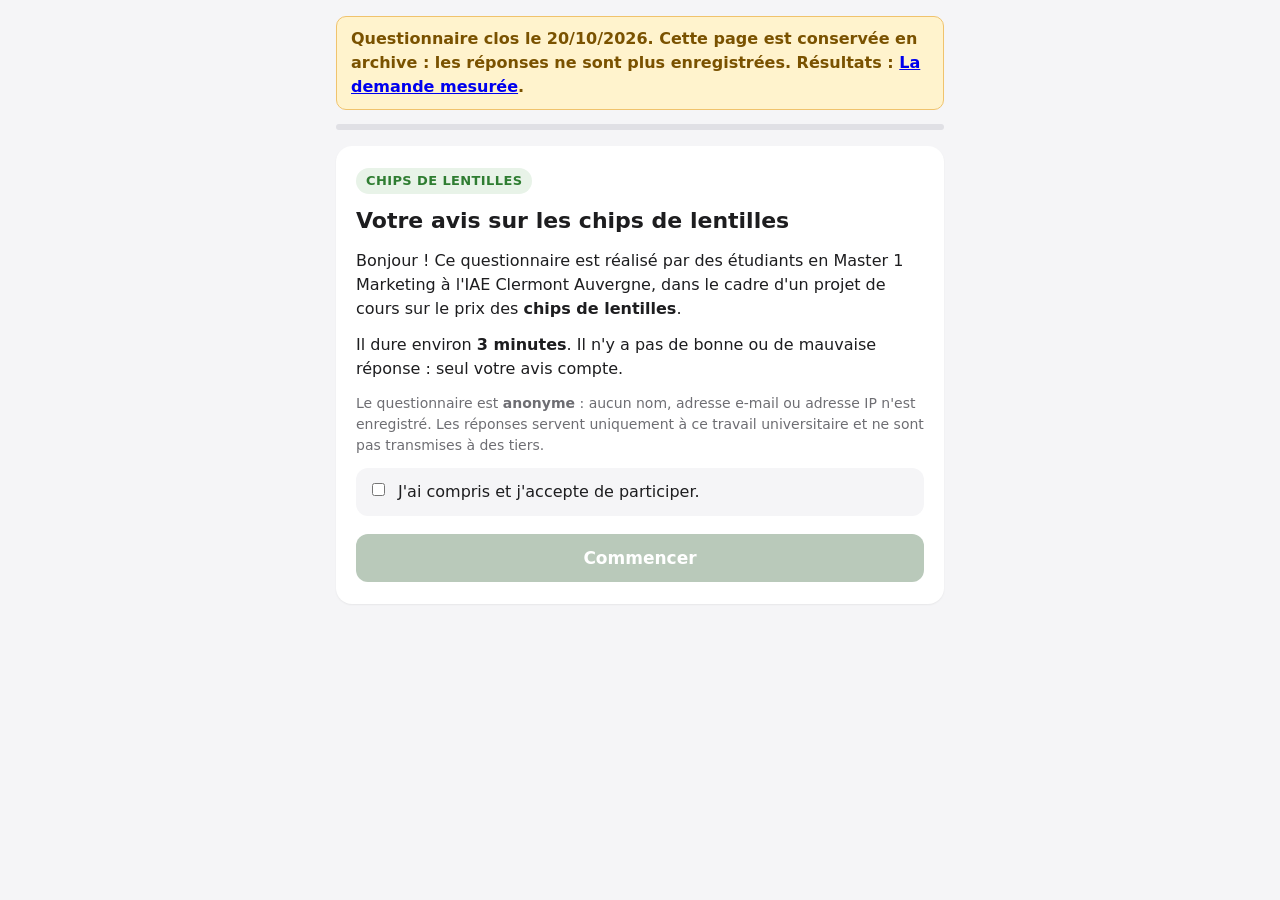
==== questionnaire/index.html @ 50a6f439 "Questionnaire archivé : bandeau « clos le 20/10/2026 », envoi des réponses désactivé Co-Authored-By:" ====
<!doctype html>
<html lang="fr">
<head>
<meta charset="utf-8">
<meta name="viewport" content="width=device-width,initial-scale=1">
<title>Questionnaire — chips de lentilles</title>
<meta name="robots" content="noindex">
<style>
:root{--bg:#f5f5f7;--card:#fff;--ink:#1d1d1f;--muted:#6e6e73;--line:#e0e0e5;--accent:#2f7d32;--accent-soft:#e8f3e8;--warn:#b26a00}
*{box-sizing:border-box}
body{margin:0;background:var(--bg);color:var(--ink);font:16px/1.5 system-ui,-apple-system,"Segoe UI",sans-serif}
.wrap{max-width:640px;margin:0 auto;padding:16px 16px 40px}
.bar{height:6px;background:var(--line);border-radius:3px;margin:4px 0 16px;overflow:hidden}
.bar i{display:block;height:100%;width:0;background:var(--accent);transition:width .3s}
.card{background:var(--card);border-radius:16px;padding:22px 20px;box-shadow:0 1px 2px rgba(0,0,0,.06)}
h1{font-size:22px;margin:0 0 12px} h2{font-size:19px;margin:0 0 14px;line-height:1.35}
p{margin:0 0 12px} .muted{color:var(--muted);font-size:14px}
.step{display:none} .step.on{display:block}
.opts{display:flex;flex-direction:column;gap:8px;margin:6px 0 4px}
.opts label{display:flex;gap:10px;align-items:center;padding:12px 14px;border:1.5px solid var(--line);border-radius:12px;cursor:pointer;background:#fff}
.opts label:has(input:checked){border-color:var(--accent);background:var(--accent-soft)}
.opts input{accent-color:var(--accent);width:18px;height:18px;flex:none}
.opts input[type=text]{width:auto;height:auto;flex:1;min-width:0;font:inherit;padding:6px 8px;border:1.5px solid var(--line);border-radius:8px}
.q{margin-bottom:24px} .q > b{display:block;margin-bottom:6px}
.q > .muted{display:block;margin:-2px 0 6px}
.age{display:flex;align-items:center;gap:8px;margin-top:6px}
.age input{font:inherit;font-size:20px;width:130px;padding:10px 12px;border:1.5px solid var(--line);border-radius:12px}
.age input:focus{outline:none;border-color:var(--accent)}
select{font:inherit;width:100%;padding:12px;border:1.5px solid var(--line);border-radius:12px;background:#fff}
.btn{display:block;width:100%;margin-top:18px;padding:14px;border:0;border-radius:12px;background:var(--accent);color:#fff;font:600 17px system-ui;cursor:pointer}
.btn:disabled{background:#b9c9ba;cursor:not-allowed}
.err{color:var(--warn);font-size:14px;margin-top:8px;display:none}
.sujet{display:inline-block;background:var(--accent-soft);color:var(--accent);font-weight:700;font-size:13px;letter-spacing:.03em;text-transform:uppercase;padding:3px 10px;border-radius:999px;margin-bottom:10px}
.offre{display:flex;flex-direction:column;align-items:center;text-align:center}
.offre img{width:min(270px,75%);height:auto;margin:6px 0 14px}
.mini{display:flex;gap:12px;align-items:center;margin-bottom:16px;padding:10px;background:var(--bg);border-radius:12px}
.mini img{width:62px;height:auto;flex:none}
.mini span{font-size:14px;color:var(--muted)}
.mini .zoomwrap{display:flex;flex-direction:column;align-items:center;flex:none}
.prix{font-size:40px;font-weight:800;text-align:center;margin:6px 0 4px;letter-spacing:-.02em}
.consent{display:flex;gap:10px;align-items:flex-start;padding:12px;border-radius:12px;background:var(--bg);margin-top:8px}
.test{background:#fff3cd;color:#7a5600;font-size:13px;padding:6px 10px;border-radius:8px;margin-bottom:10px;display:none}
.consigne{background:#fff3cd;border:2px solid #f0b400;color:#5c4300;border-radius:12px;padding:12px 14px;font-size:18px;font-weight:700;text-align:center;margin:0 0 14px;line-height:1.35}
.consigne small{display:block;font-size:14px;font-weight:500;margin-top:4px}
/* Le rayon : deux sachets avec leur étiquette de prix */
.rayon{display:grid;grid-template-columns:1fr 1fr;gap:10px;margin:6px 0 4px}
.rayon label{display:flex;flex-direction:column;align-items:center;justify-content:flex-end;gap:8px;padding:12px 8px;border:1.5px solid var(--line);border-radius:12px;cursor:pointer;text-align:center}
.rayon label:has(input:checked){border-color:var(--accent);background:var(--accent-soft)}
.rayon img{height:auto;display:block}
.rayon .p85 img{width:58%}
.rayon .p200 img{width:92%}
.rayon .nom{font-weight:700;font-size:15px;line-height:1.25}
.etiquette{width:100%;background:#fffbe6;border:2px solid #f0b400;border-radius:8px;padding:6px 4px;line-height:1.2}
.etiquette .pv{display:block;font-size:26px;font-weight:800;letter-spacing:-.02em}
.etiquette .pk{display:block;font-size:13px;color:#5c4300;font-weight:600;margin-top:2px}
.rayon input{accent-color:var(--accent);width:20px;height:20px}
/* Formats illustrés avec le vrai sachet */
.formats label{align-items:center}
.formats .vis{flex:none;width:58px;height:62px;display:flex;align-items:flex-end;justify-content:center}
.formats .vis img{height:auto;display:block}
/* Liste des autres marques */
.sousliste{display:none;flex-direction:column;gap:6px;margin:-2px 0 2px 28px}
.sousliste.on{display:flex}
.sousliste label{padding:9px 12px;font-size:15px}
.fleche{margin-left:auto;color:var(--muted)}
/* Tableau des enseignes */
.tab-ens{width:100%;border-collapse:collapse;table-layout:fixed;margin-top:8px}
.tab-ens th{font-size:10px;font-weight:600;color:var(--muted);padding:4px 0 8px;line-height:1.15;vertical-align:bottom;text-align:center;letter-spacing:-.1px}
.tab-ens th:first-child{width:27%}
.tab-ens td{text-align:center;padding:10px 0;border-top:1px solid var(--line)}
.tab-ens td:first-child{text-align:left;font-weight:600;font-size:13px;padding-right:4px}
.tab-ens input{accent-color:var(--accent);width:22px;height:22px;cursor:pointer;margin:0}
.tab-ens tr:has(input:checked) td:first-child{color:var(--accent)}
/* Agrandissement de la photo */
img.zoom{cursor:zoom-in}
.zoomhint{display:inline-block;font-size:13px;color:var(--accent);font-weight:600;cursor:zoom-in;margin-top:2px}
#lightbox{position:fixed;inset:0;background:rgba(0,0,0,.85);display:none;align-items:center;justify-content:center;z-index:50;padding:16px;cursor:zoom-out}
#lightbox.on{display:flex}
#lightbox img{max-width:100%;max-height:88vh;height:auto;border-radius:8px;background:#fff}
#lightbox button{position:absolute;top:12px;right:12px;width:44px;height:44px;border-radius:50%;border:0;background:#fff;font-size:24px;line-height:1;cursor:pointer}
</style>
</head>
<body>
<div class="wrap">
  <div style="background:#fff3cd;border:1px solid #f0c36d;color:#7a5200;padding:10px 14px;border-radius:10px;font-weight:600;margin-bottom:14px">Questionnaire clos le 20/10/2026. Cette page est conservée en archive : les réponses ne sont plus enregistrées. Résultats : <a href="../client.html">La demande mesurée</a>.</div>
  <div class="test" id="testBanner">Mode test : les réponses sont enregistrées avec le statut « test », à écarter de l'analyse.</div>
  <div class="bar"><i id="prog"></i></div>

  <!-- 1. Accueil -->
  <section class="step card" data-step="accueil">
    <span class="sujet">Chips de lentilles</span>
    <h1>Votre avis sur les chips de lentilles</h1>
    <p>Bonjour ! Ce questionnaire est réalisé par des étudiants en Master 1 Marketing à l'IAE Clermont Auvergne, dans le cadre d'un projet de cours sur le prix des <b>chips de lentilles</b>.</p>
    <p>Il dure environ <b>3 minutes</b>. Il n'y a pas de bonne ou de mauvaise réponse : seul votre avis compte.</p>
    <p class="muted">Le questionnaire est <b>anonyme</b> : aucun nom, adresse e-mail ou adresse IP n'est enregistré. Les réponses servent uniquement à ce travail universitaire et ne sont pas transmises à des tiers.</p>
    <label class="consent"><input type="checkbox" id="consent"> <span>J'ai compris et j'accepte de participer.</span></label>
    <button class="btn" id="go" disabled>Commencer</button>
  </section>

  <!-- 2. Filtre -->
  <section class="step card" data-step="filtre">
    <div class="q">
      <b>À quelle fréquence achetez-vous des chips ou des biscuits apéritifs ?</b>
      <div class="opts">
        <label><input type="radio" name="q1_frequence" value="semaine"> Au moins une fois par semaine</label>
        <label><input type="radio" name="q1_frequence" value="2-3_mois"> 2 à 3 fois par mois</label>
        <label><input type="radio" name="q1_frequence" value="1_mois"> Environ une fois par mois</label>
        <label><input type="radio" name="q1_frequence" value="moins_1_mois"> Moins d'une fois par mois</label>
        <label><input type="radio" name="q1_frequence" value="jamais"> Jamais</label>
      </div>
    </div>
    <div class="q">
      <b>Quel âge avez-vous ?</b>
      <div class="age"><input type="number" id="age" inputmode="numeric" min="10" max="99" step="1" placeholder="ex. 24"> ans</div>
    </div>
    <button class="btn" data-next>Suivant</button>
  </section>

  <!-- 3. Le produit : grand format 200 g, sans prix (identique pour tout le monde) -->
  <section class="step card" data-step="produit">
    <span class="sujet">Chips de lentilles</span>
    <h2>Voici un nouveau produit</h2>
    <div class="consigne">👀 Regardez bien le paquet, en détail.<small>Les questions suivantes portent sur ces chips de lentilles. Touchez la photo pour l'agrandir.</small></div>
    <div class="offre">
      <img class="paquet zoom" alt="Paquet de chips de lentilles Vico Natur'&Bon saveur fines herbes">
      <p><b>Chips de lentilles Vico Natur'&amp;Bon, saveur fines herbes</b><br>Nouveau <b>grand format de 200 g</b> (environ 8 portions de 25 g).<br>Vendu en grande surface, au rayon apéritif.</p>
    </div>
    <button class="btn" data-next id="btnProduit">J'ai bien regardé le produit</button>
  </section>

  <!-- 4. Gabor-Granger : un écran par prix, toujours du plus cher au moins cher -->
  <section class="step card" data-step="gg">
    <div class="mini"><span class="zoomwrap"><img class="paquet zoom" alt="Paquet de chips de lentilles Vico"><span class="zoomhint">🔍 Agrandir</span></span><span>Chips de <b>lentilles</b> Vico, grand format 200 g</span></div>
    <h2>Achèteriez-vous ce paquet de chips de lentilles de 200 g à ce prix ?</h2>
    <div class="prix" id="ggPrix"></div>
    <div class="opts">
      <label><input type="radio" name="gg" value="1"> Oui</label>
      <label><input type="radio" name="gg" value="0"> Non</label>
    </div>
    <button class="btn" id="ggNext">Suivant</button>
  </section>

  <!-- 5. Test A/B/C : les deux sachets en rayon, seul le prix du 200 g change selon la version -->
  <section class="step card" data-step="abc">
    <span class="sujet">Chips de lentilles</span>
    <h2>En rayon, vous trouvez ces deux paquets de chips de lentilles Vico.</h2>
    <p class="muted">Regardez bien les prix sur les étiquettes.</p>
    <div class="q">
      <b>Si vous deviez acheter des chips de lentilles Vico, lequel de ces deux paquets choisiriez-vous ?</b>
      <div class="rayon">
        <label class="p85"><img class="paquet" alt="Sachet de chips de lentilles Vico 85 g"><span class="nom">Sachet<br>85 g</span>
          <span class="etiquette"><span class="pv" id="pv85"></span><span class="pk" id="pk85"></span></span>
          <input type="radio" name="choix_format" value="85g" aria-label="Sachet de 85 g"></label>
        <label class="p200"><img class="paquet" alt="Grand format de chips de lentilles Vico 200 g"><span class="nom">Grand format<br>200 g</span>
          <span class="etiquette"><span class="pv" id="pv200"></span><span class="pk" id="pk200"></span></span>
          <input type="radio" name="choix_format" value="200g" aria-label="Grand format de 200 g"></label>
      </div>
    </div>
    <button class="btn" data-next>Suivant</button>
  </section>

  <!-- 6. Contrôle : l'écart de prix au kilo a-t-il été vu ? (pas de photo ni de prix sur cet écran) -->
  <section class="step card" data-step="controle">
    <div class="q">
      <b>Sur les étiquettes que vous venez de voir, le grand format de 200 g était-il moins cher au kilo que le sachet de 85 g ?</b>
      <div class="opts">
        <label><input type="radio" name="controle" value="oui"> Oui</label>
        <label><input type="radio" name="controle" value="non"> Non</label>
        <label><input type="radio" name="controle" value="ne_sait_pas"> Je ne sais pas</label>
      </div>
    </div>
    <button class="btn" data-next>Suivant</button>
  </section>

  <!-- 7. Habitudes (1) -->
  <section class="step card" data-step="habitudes1">
    <p class="muted">Quelques questions sur vos habitudes.</p>
    <div class="q">
      <b>Quand vous achetez des chips (de lentilles ou classiques), quel format prenez-vous le plus souvent ?</b>
      <div class="opts formats" id="formats"></div>
    </div>
    <div class="q">
      <b>À quelle fréquence achetez-vous des chips de lentilles ?</b>
      <div class="opts">
        <label><input type="radio" name="achat_lentilles" value="jamais"> Jamais</label>
        <label><input type="radio" name="achat_lentilles" value="une_fois"> Une fois</label>
        <label><input type="radio" name="achat_lentilles" value="rarement"> Rarement</label>
        <label><input type="radio" name="achat_lentilles" value="souvent"> Souvent</label>
      </div>
    </div>
    <button class="btn" data-next>Suivant</button>
  </section>

  <!-- 8. Chips de lentilles (sauté si la personne n'en achète jamais) -->
  <section class="step card" data-step="lentilles">
    <div class="q">
      <b>De quelle(s) marque(s) étaient les chips de lentilles que vous avez achetées ?</b>
      <span class="muted">Plusieurs réponses possibles.</span>
      <div class="opts">
        <label><input type="checkbox" name="marque" value="vico"> Vico</label>
        <label><input type="checkbox" name="marque" value="autres" id="marqueAutres"> Une ou d'autres marques <span class="fleche">▾</span></label>
        <div class="sousliste" id="sousMarques"></div>
        <label><input type="checkbox" name="marque" value="nsp" id="marqueNsp"> Je ne sais pas</label>
      </div>
    </div>
    <div class="q">
      <b>Dans quelles occasions mangez-vous des chips de lentilles ?</b>
      <span class="muted">Plusieurs réponses possibles.</span>
      <div class="opts" id="contextes"></div>
    </div>
    <button class="btn" data-next>Suivant</button>
  </section>

  <!-- 9. Habitudes (2) -->
  <section class="step card" data-step="habitudes2">
    <div class="q">
      <b>Si vous achetiez un paquet de chips de lentilles de 200 g, en combien de fois le finiriez-vous ?</b>
      <div class="opts">
        <label><input type="radio" name="finir_200g" value="1_fois"> En une seule fois</label>
        <label><input type="radio" name="finir_200g" value="2-3_fois"> En 2 ou 3 fois</label>
        <label><input type="radio" name="finir_200g" value="plus_3_fois"> En plus de 3 fois</label>
        <label><input type="radio" name="finir_200g" value="pas_fini"> Je ne le finirais probablement pas</label>
      </div>
    </div>
    <button class="btn" data-next>Suivant</button>
  </section>

  <!-- 10. Enseignes -->
  <section class="step card" data-step="enseignes">
    <div class="q">
      <b>À quelle fréquence faites-vous vos courses dans chacune de ces enseignes ?</b>
      <div id="grille"></div>
    </div>
    <button class="btn" data-next>Suivant</button>
  </section>

  <!-- 11. Profil -->
  <section class="step card" data-step="profil">
    <p class="muted">Pour finir, quelques questions pour mieux connaître les personnes qui ont répondu.</p>
    <div class="q"><b>Vous êtes :</b>
      <div class="opts">
        <label><input type="radio" name="genre" value="femme"> Une femme</label>
        <label><input type="radio" name="genre" value="homme"> Un homme</label>
        <label><input type="radio" name="genre" value="autre"> Autre</label>
        <label><input type="radio" name="genre" value="nsp"> Je préfère ne pas répondre</label>
      </div></div>
    <div class="q"><b>Quelle est votre situation professionnelle ?</b>
      <div class="opts" id="statuts"></div></div>
    <div class="q"><b>Combien de personnes vivent dans votre foyer, vous compris ?</b>
      <div class="opts">
        <label><input type="radio" name="foyer" value="1"> 1</label>
        <label><input type="radio" name="foyer" value="2"> 2</label>
        <label><input type="radio" name="foyer" value="3"> 3</label>
        <label><input type="radio" name="foyer" value="4"> 4</label>
        <label><input type="radio" name="foyer" value="5+"> 5 ou plus</label>
      </div></div>
    <div class="q"><b>Y a-t-il des enfants de moins de 18 ans dans votre foyer ?</b>
      <div class="opts">
        <label><input type="radio" name="enfants" value="oui"> Oui</label>
        <label><input type="radio" name="enfants" value="non"> Non</label>
      </div></div>
    <div class="q"><b>Êtes-vous la personne qui fait le plus souvent les courses de votre foyer ?</b>
      <div class="opts">
        <label><input type="radio" name="courses" value="oui"> Oui</label>
        <label><input type="radio" name="courses" value="partage"> C'est partagé</label>
        <label><input type="radio" name="courses" value="non"> Non</label>
      </div></div>
    <div class="q"><b>Dans quelle région habitez-vous ?</b>
      <select id="region"><option value="">Choisir…</option></select></div>
    <button class="btn" data-next>Envoyer mes réponses</button>
  </section>

  <!-- Fin -->
  <section class="step card" data-step="fin">
    <h1>Merci !</h1>
    <p id="finTxt">Vos réponses ont bien été enregistrées. Merci pour votre aide.</p>
    <p class="muted">Vous pouvez fermer cette page.</p>
  </section>

  <section class="step card" data-step="horscible">
    <h1>Merci !</h1>
    <p>Ce questionnaire s'adresse aux personnes majeures qui achètent des chips ou des biscuits apéritifs. Merci quand même pour votre temps !</p>
  </section>

  <div id="lightbox" role="dialog" aria-label="Photo du paquet agrandie"><button type="button" aria-label="Fermer">×</button><img alt="Paquet de chips de lentilles Vico agrandi"></div>
</div>

<script>
/* ================= Réglages ================= */
// Adresse du script Google Apps Script qui enregistre les réponses dans Google Sheets.
// Questionnaire clos le 20/10/2026 : archive, plus aucun envoi. Ancien point d'envoi : https://script.google.com/macros/s/AKfycbzz6syBDH2Jne6uU5eEMyrdvS8pq78MWjCMM709gKWsaAfuWMH4q-8GY1rikts7xJcY/exec
const ENDPOINT = '';
const IMAGE = 'paquet-B.jpg';                                   // photo officielle du sachet (vico.fr)
const PRIX_85 = 2.69;                                           // identique dans les 3 versions (31,65 €/kg)
const PRIX_200 = { A: 6.33, B: 5.49, C: 4.99 };                 // seule différence entre les versions
const PRIX_GG = [3.49, 3.99, 4.49, 4.99, 5.49, 5.99, 6.49];     // ordre fixe : du moins cher au plus cher ; arrêt au premier « Non »
const FORMATS = [
  ['petit', 'Petit sachet', 'moins de 100 g', 22],
  ['classique', 'Sachet classique', '100 à 150 g', 34],
  ['grand', 'Grand format', '200 g et plus', 48]
];
const CONTEXTES = [
  ['ctx_apero_amis', "À l'apéritif entre amis ou en soirée"],
  ['ctx_apero_famille', "À l'apéritif en famille"],
  ['ctx_ecran', 'Devant un film, une série ou un match'],
  ['ctx_encas', 'En encas dans la journée'],
  ['ctx_travail', 'Au travail ou pendant les études (pause)'],
  ['ctx_sortie', 'En pique-nique ou en sortie'],
  ['ctx_repas', "En accompagnement d'un repas"]
];
const ENSEIGNES = [['ens_carrefour', 'Carrefour'], ['ens_auchan', 'Auchan'], ['ens_leclerc', 'E.Leclerc'], ['ens_intermarche', 'Intermarché']];
const ECHELLE_ENS = ['Jamais', 'Rarement', 'Parfois', 'Souvent', 'Très<br>souvent'];
// Autres marques de chips de lentilles proposées quand on coche « Une ou d'autres marques »
const AUTRES_MARQUES = [
  ['marque_jardin_bio', 'Jardin Bio Étic'], ['marque_bjorg', 'Bjorg'], ['marque_aline_olivier', 'Aline & Olivier'],
  ['marque_mdd', 'Marque du magasin (Carrefour, Auchan, Leclerc…)']
];
const STATUTS = [
  ['etudiant', 'Étudiant(e)'], ['employe', 'Employé(e)'], ['ouvrier', 'Ouvrier(ère)'],
  ['cadre', 'Cadre ou profession intellectuelle supérieure'], ['intermediaire', 'Profession intermédiaire (technicien, agent de maîtrise…)'],
  ['independant', "Artisan, commerçant ou chef d'entreprise"], ['agriculteur', 'Agriculteur(trice)'],
  ['recherche_emploi', "En recherche d'emploi"], ['retraite', 'Retraité(e)'], ['autre', 'Autre']
];
const REGIONS = ['Auvergne-Rhône-Alpes', 'Bourgogne-Franche-Comté', 'Bretagne', 'Centre-Val de Loire', 'Corse', 'Grand Est', 'Hauts-de-France', 'Île-de-France', 'Normandie', 'Nouvelle-Aquitaine', 'Occitanie', 'Pays de la Loire', "Provence-Alpes-Côte d'Azur", 'Outre-mer', 'Hors de France'];

// Colonnes enregistrées : toujours les mêmes, dans le même ordre.
const COLONNES = ['id', 'date', 'version', 'prix_200g', 'statut', 'duree_s', 'q1_frequence', 'age',
  ...PRIX_GG.map(p => 'gg_' + p.toFixed(2).replace('.', '_')), 'gg_prix_max',
  'choix_format', 'controle', 'format_habituel', 'achat_lentilles',
  'marque_vico', ...AUTRES_MARQUES.map(m => m[0]), 'marque_autre', 'marque_autre_nom', 'marque_nsp',
  ...CONTEXTES.map(c => c[0]), 'ctx_autre', 'ctx_autre_txt',
  'finir_200g',
  ...ENSEIGNES.map(e => e[0]),
  'genre', 'statut_pro', 'foyer', 'enfants', 'courses', 'region'];

/* ================= Tirage au sort : A, B ou C (un tiers de chances chacune) ================= */
// Nouveau tirage à chaque nouveau questionnaire. La version n'est gardée que si la page est rechargée
// en cours de route (pour ne pas montrer un autre prix) ; elle est effacée dès que le questionnaire est envoyé.
const url = new URLSearchParams(location.search);
const TEST = url.has('test');
const FORCEE = TEST && ['A', 'B', 'C'].includes(url.get('v')) ? url.get('v') : null;   // en mode test seulement : forcer une version
let version = FORCEE || (TEST ? null : sessionStorage.getItem('version_abc'));
if (!['A', 'B', 'C'].includes(version)) version = ['A', 'B', 'C'][Math.floor(Math.random() * 3)];
if (!TEST) sessionStorage.setItem('version_abc', version);
if (TEST) document.getElementById('testBanner').style.display = 'block';

const euro = x => x.toFixed(2).replace('.', ',') + ' €';
const prix200 = PRIX_200[version];
document.querySelectorAll('img.paquet').forEach(i => i.src = IMAGE);
document.getElementById('pv85').textContent = euro(PRIX_85);
document.getElementById('pk85').textContent = 'soit ' + euro(PRIX_85 / 0.085) + ' le kg';
document.getElementById('pv200').textContent = euro(prix200);
document.getElementById('pk200').textContent = 'soit ' + euro(prix200 / 0.2) + ' le kg';

/* ================= Agrandissement de la photo ================= */
const lb = document.getElementById('lightbox');
lb.querySelector('img').src = IMAGE;
document.querySelectorAll('img.zoom, .zoomhint').forEach(el => el.addEventListener('click', () => lb.classList.add('on')));
lb.addEventListener('click', () => lb.classList.remove('on'));
document.addEventListener('keydown', e => { if (e.key === 'Escape') lb.classList.remove('on'); });

/* ================= Construction des questions répétitives ================= */
document.getElementById('formats').innerHTML = FORMATS.map(([v, t, s, w]) =>
  `<label><input type="radio" name="format_habituel" value="${v}"><span class="vis"><img src="${IMAGE}" alt="" style="width:${w}px"></span><span><b>${t}</b><br><span class="muted">${s}</span></span></label>`).join('');
document.getElementById('contextes').innerHTML = CONTEXTES.map(([n, t]) => `<label><input type="checkbox" name="ctx" value="${n}"> ${t}</label>`).join('') +
  `<label><input type="checkbox" name="ctx" value="ctx_autre" id="ctxAutre"> Autre : <input type="text" id="ctxAutreTxt" placeholder="précisez"></label>`;
document.getElementById('grille').innerHTML = `<table class="tab-ens"><thead><tr><th></th>${ECHELLE_ENS.map(e => `<th>${e}</th>`).join('')}</tr></thead><tbody>` +
  ENSEIGNES.map(([n, t]) => `<tr><td>${t}</td>${ECHELLE_ENS.map((e, k) => `<td><input type="radio" name="${n}" value="${k + 1}" aria-label="${t} : ${e.replace('<br>', ' ')}"></td>`).join('')}</tr>`).join('') +
  '</tbody></table>';
document.getElementById('sousMarques').innerHTML = AUTRES_MARQUES.map(([n, t]) => `<label><input type="checkbox" name="autre_marque" value="${n}"> ${t}</label>`).join('') +
  `<label><input type="checkbox" name="autre_marque" value="marque_autre" id="marqueAutre"> Autre : <input type="text" id="marqueAutreNom" placeholder="laquelle ?"></label>`;
document.getElementById('statuts').innerHTML = STATUTS.map(([v, t]) => `<label><input type="radio" name="statut_pro" value="${v}"> ${t}</label>`).join('');
document.getElementById('region').innerHTML += REGIONS.map(r => `<option>${r}</option>`).join('');

// Marques : la liste s'ouvre avec « Une ou d'autres marques » ; « Je ne sais pas » exclut le reste, et inversement
const cbAutres = document.getElementById('marqueAutres'), cbNsp = document.getElementById('marqueNsp'), sous = document.getElementById('sousMarques');
cbAutres.addEventListener('change', () => sous.classList.toggle('on', cbAutres.checked));
document.querySelectorAll('input[name="marque"], input[name="autre_marque"]').forEach(cb => cb.addEventListener('change', () => {
  if (cb === cbNsp && cbNsp.checked) {
    document.querySelectorAll('input[name="marque"], input[name="autre_marque"]').forEach(x => { if (x !== cbNsp) x.checked = false; });
    document.getElementById('marqueAutreNom').value = ''; sous.classList.remove('on');
  } else if (cb !== cbNsp && cb.checked) cbNsp.checked = false;
}));
// Écrire dans un champ « Autre » coche automatiquement la case
[['marqueAutreNom', 'marqueAutre'], ['ctxAutreTxt', 'ctxAutre']].forEach(([t, c]) =>
  document.getElementById(t).addEventListener('input', e => { if (e.target.value.trim()) { document.getElementById(c).checked = true; if (c === 'marqueAutre') cbNsp.checked = false; } }));

/* ================= Données ================= */
const rep = Object.fromEntries(COLONNES.map(c => [c, '']));
rep.id = (crypto.randomUUID ? crypto.randomUUID() : String(Date.now()) + Math.random()).slice(0, 8);
rep.version = version;
rep.prix_200g = prix200;
const t0 = Date.now();

/* ================= Navigation ================= */
const ordre = ['accueil', 'filtre', 'produit', 'gg', 'abc', 'controle', 'habitudes1', 'lentilles', 'habitudes2', 'enseignes', 'profil', 'fin'];
let courant = 'accueil';
function montrer(nom) {
  document.querySelectorAll('.step').forEach(s => s.classList.toggle('on', s.dataset.step === nom));
  courant = nom;
  const i = Math.max(0, ordre.indexOf(nom));
  document.getElementById('prog').style.width = (nom === 'horscible' ? 100 : 100 * i / (ordre.length - 1)) + '%';
  lb.classList.remove('on');
  window.scrollTo(0, 0);
  if (nom === 'produit') attendre(document.getElementById('btnProduit'), 5);
}
// Le bouton de l'écran produit ne s'active qu'après quelques secondes, pour laisser le temps de regarder le paquet.
function attendre(btn, s) {
  const txt = btn.dataset.txt || (btn.dataset.txt = btn.textContent);
  btn.disabled = true;
  const tick = () => { if (s <= 0) { btn.disabled = false; btn.textContent = txt; return; } btn.textContent = `Prenez le temps de regarder… (${s} s)`; s--; setTimeout(tick, 1000); };
  tick();
}
const val = name => (document.querySelector(`input[name="${name}"]:checked`) || {}).value;
const coches = name => [...document.querySelectorAll(`input[name="${name}"]:checked`)].map(i => i.value);
function erreur(section, msg) {
  let e = section.querySelector('.err.auto');
  if (!e) { e = document.createElement('div'); e.className = 'err auto'; section.querySelector('.btn').before(e); }
  e.textContent = msg; e.style.display = msg ? 'block' : 'none';
  if (msg) e.scrollIntoView({ block: 'center' });
  return false;
}

document.getElementById('consent').onchange = e => document.getElementById('go').disabled = !e.target.checked;
document.getElementById('go').onclick = () => montrer('filtre');

document.querySelectorAll('[data-next]').forEach(b => b.onclick = () => {
  const s = b.closest('.step');
  erreur(s, '');
  if (courant === 'filtre') {
    rep.q1_frequence = val('q1_frequence');
    const a = String(document.getElementById('age').value).trim();
    if (!rep.q1_frequence) return erreur(s, 'Merci d\'indiquer votre fréquence d\'achat.');
    if (!/^\d{1,2}$/.test(a) || +a < 10) return erreur(s, 'Merci d\'indiquer votre âge en chiffres (par exemple 24).');
    rep.age = +a;
    if (rep.age < 18 || rep.q1_frequence === 'jamais') { rep.statut = 'hors_cible'; envoyer(); return montrer('horscible'); }
    return montrer('produit');
  }
  if (courant === 'produit') { ggIndex = 0; afficherGG(); return montrer('gg'); }
  if (courant === 'abc') {
    rep.choix_format = val('choix_format'); if (!rep.choix_format) return erreur(s, 'Merci de choisir un des deux paquets.');
    return montrer('controle');
  }
  if (courant === 'controle') {
    rep.controle = val('controle'); if (!rep.controle) return erreur(s, 'Merci de choisir une réponse.');
    return montrer('habitudes1');
  }
  if (courant === 'habitudes1') {
    rep.format_habituel = val('format_habituel'); rep.achat_lentilles = val('achat_lentilles');
    if (!rep.format_habituel || !rep.achat_lentilles) return erreur(s, 'Merci de répondre aux deux questions.');
    return montrer(rep.achat_lentilles === 'jamais' ? 'habitudes2' : 'lentilles');   // « Jamais » : on saute marques et occasions
  }
  if (courant === 'lentilles') {
    const m = coches('marque'), am = m.includes('autres') ? coches('autre_marque') : [], c = coches('ctx');
    const nomAutre = document.getElementById('marqueAutreNom').value.trim(), ctxTxt = document.getElementById('ctxAutreTxt').value.trim();
    if (!m.length) return erreur(s, 'Merci d\'indiquer au moins une marque (ou « Je ne sais pas »).');
    if (m.includes('autres') && !am.length) return erreur(s, 'Merci de choisir la ou les autres marques dans la liste.');
    if (am.includes('marque_autre') && !nomAutre) return erreur(s, 'Merci de préciser l\'autre marque.');
    if (!c.length) return erreur(s, 'Merci de choisir au moins une occasion.');
    if (c.includes('ctx_autre') && !ctxTxt) return erreur(s, 'Merci de préciser l\'autre occasion.');
    rep.marque_vico = m.includes('vico') ? 1 : 0; rep.marque_nsp = m.includes('nsp') ? 1 : 0;
    AUTRES_MARQUES.forEach(([n]) => rep[n] = am.includes(n) ? 1 : 0);
    rep.marque_autre = am.includes('marque_autre') ? 1 : 0;
    rep.marque_autre_nom = am.includes('marque_autre') ? nomAutre : '';
    CONTEXTES.forEach(([n]) => rep[n] = c.includes(n) ? 1 : 0);
    rep.ctx_autre = c.includes('ctx_autre') ? 1 : 0; rep.ctx_autre_txt = c.includes('ctx_autre') ? ctxTxt : '';
    return montrer('habitudes2');
  }
  if (courant === 'habitudes2') {
    rep.finir_200g = val('finir_200g');
    if (!rep.finir_200g) return erreur(s, 'Merci de choisir une réponse.');
    return montrer('enseignes');
  }
  if (courant === 'enseignes') {
    for (const [n] of ENSEIGNES) { rep[n] = val(n); if (!rep[n]) return erreur(s, 'Merci de répondre pour chaque enseigne (« Jamais » si vous n\'y allez pas).'); }
    return montrer('profil');
  }
  if (courant === 'profil') {
    ['genre', 'statut_pro', 'foyer', 'enfants', 'courses'].forEach(n => rep[n] = val(n) || '');
    rep.region = document.getElementById('region').value;
    if (['genre', 'statut_pro', 'foyer', 'enfants', 'courses', 'region'].some(n => !rep[n])) return erreur(s, 'Merci de répondre à toutes les questions.');
    rep.statut = 'complet'; envoyer(); return montrer('fin');
  }
});

// Gabor-Granger : un prix par écran
let ggIndex = 0;
function afficherGG() {
  document.getElementById('ggPrix').textContent = euro(PRIX_GG[ggIndex]);
  document.querySelectorAll('input[name="gg"]').forEach(i => i.checked = false);
  erreur(document.querySelector('[data-step="gg"]'), '');
}
document.getElementById('ggNext').onclick = () => {
  const v = val('gg'); if (!v) return erreur(document.querySelector('[data-step="gg"]'), 'Merci de choisir une réponse.');
  rep['gg_' + PRIX_GG[ggIndex].toFixed(2).replace('.', '_')] = +v;
  if (v === '1') rep.gg_prix_max = PRIX_GG[ggIndex];            // prix le plus élevé accepté
  ggIndex++;
  // Au premier « Non », on arrête : les prix plus élevés ne sont pas posés (colonnes laissées vides)
  if (v === '1' && ggIndex < PRIX_GG.length) { afficherGG(); window.scrollTo(0, 0); }
  else { if (rep.gg_prix_max === '') rep.gg_prix_max = 0; montrer('abc'); }
};

/* ================= Enregistrement ================= */
function envoyer() {
  rep.date = new Date().toISOString();
  rep.duree_s = Math.round((Date.now() - t0) / 1000);
  if (TEST) rep.statut = 'test_' + rep.statut;          // les essais sont enregistrés mais repérables
  sessionStorage.removeItem('version_abc');              // le prochain questionnaire refait un tirage
  const ligne = COLONNES.map(c => rep[c]);
  if (!ENDPOINT) { console.table(rep); return; }
  fetch(ENDPOINT, { method: 'POST', mode: 'no-cors', headers: { 'Content-Type': 'text/plain' }, body: JSON.stringify({ colonnes: COLONNES, ligne }) })
    .catch(() => document.getElementById('finTxt').textContent = 'Un problème de connexion a empêché l\'envoi. Merci de réessayer plus tard.');
}

montrer('accueil');
</script>
</body>
</html>
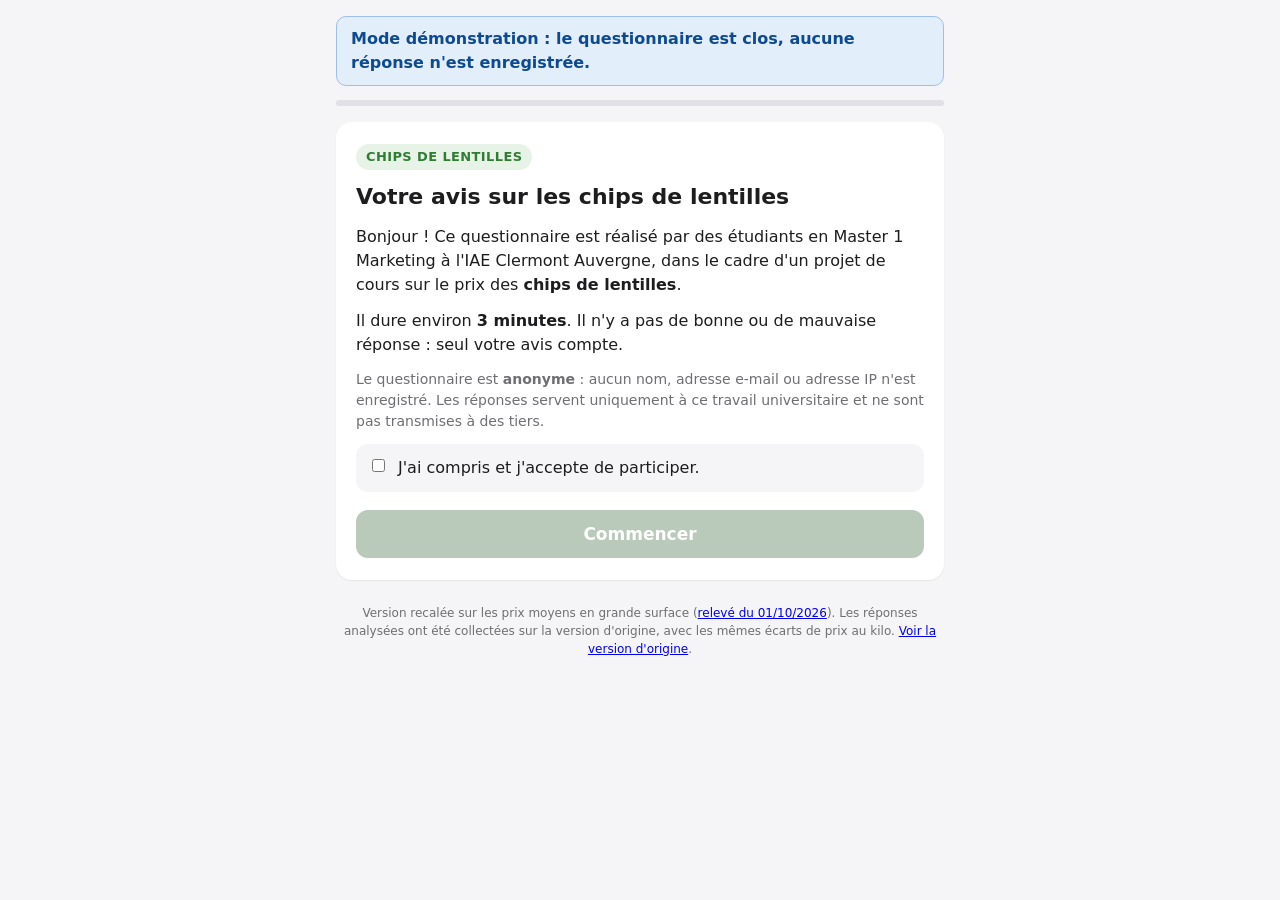
==== commit da9db32c: "Questionnaire : original archivé dans questionnaire/original/, version recalée sur la grande surface" ====
--- a/questionnaire/index.html
+++ b/questionnaire/index.html
@@ -47,6 +47,8 @@
 .rayon label{display:flex;flex-direction:column;align-items:center;justify-content:flex-end;gap:8px;padding:12px 8px;border:1.5px solid var(--line);border-radius:12px;cursor:pointer;text-align:center}
 .rayon label:has(input:checked){border-color:var(--accent);background:var(--accent-soft)}
 .rayon img{height:auto;display:block}
+.rayon .visuel{position:relative;display:flex;justify-content:center;align-items:flex-end;width:100%;padding-bottom:30px}
+.rayon .visuel .etiquette{position:absolute;left:50%;bottom:0;transform:translateX(-50%);width:auto;min-width:80%;box-shadow:0 2px 6px rgba(0,0,0,.2)}
 .rayon .p85 img{width:58%}
 .rayon .p200 img{width:92%}
 .rayon .nom{font-weight:700;font-size:15px;line-height:1.25}
@@ -82,7 +84,7 @@
 </head>
 <body>
 <div class="wrap">
-  <div style="background:#fff3cd;border:1px solid #f0c36d;color:#7a5200;padding:10px 14px;border-radius:10px;font-weight:600;margin-bottom:14px">Questionnaire clos le 20/10/2026. Cette page est conservée en archive : les réponses ne sont plus enregistrées. Résultats : <a href="../client.html">La demande mesurée</a>.</div>
+  <div style="background:#e3eefb;border:1px solid #9cc0ea;color:#0d4a8f;padding:10px 14px;border-radius:10px;font-weight:600;margin-bottom:14px">Mode démonstration : le questionnaire est clos, aucune réponse n'est enregistrée.</div>
   <div class="test" id="testBanner">Mode test : les réponses sont enregistrées avec le statut « test », à écarter de l'analyse.</div>
   <div class="bar"><i id="prog"></i></div>
 
@@ -148,11 +150,9 @@
     <div class="q">
       <b>Si vous deviez acheter des chips de lentilles Vico, lequel de ces deux paquets choisiriez-vous ?</b>
       <div class="rayon">
-        <label class="p85"><img class="paquet" alt="Sachet de chips de lentilles Vico 85 g"><span class="nom">Sachet<br>85 g</span>
-          <span class="etiquette"><span class="pv" id="pv85"></span><span class="pk" id="pk85"></span></span>
+        <label class="p85"><span class="visuel"><img class="paquet" alt="Sachet de chips de lentilles Vico 85 g"><span class="etiquette"><span class="pv" id="pv85"></span><span class="pk" id="pk85"></span></span></span><span class="nom">Sachet<br>85 g</span>
           <input type="radio" name="choix_format" value="85g" aria-label="Sachet de 85 g"></label>
-        <label class="p200"><img class="paquet" alt="Grand format de chips de lentilles Vico 200 g"><span class="nom">Grand format<br>200 g</span>
-          <span class="etiquette"><span class="pv" id="pv200"></span><span class="pk" id="pk200"></span></span>
+        <label class="p200"><span class="visuel"><img class="paquet" alt="Grand format de chips de lentilles Vico 200 g"><span class="etiquette"><span class="pv" id="pv200"></span><span class="pk" id="pk200"></span></span></span><span class="nom">Grand format<br>200 g</span>
           <input type="radio" name="choix_format" value="200g" aria-label="Grand format de 200 g"></label>
       </div>
     </div>
@@ -283,16 +283,17 @@
   </section>
 
   <div id="lightbox" role="dialog" aria-label="Photo du paquet agrandie"><button type="button" aria-label="Fermer">×</button><img alt="Paquet de chips de lentilles Vico agrandi"></div>
+  <p class="muted" style="font-size:12px;text-align:center;margin-top:24px">Version recalée sur les prix moyens en grande surface (<a href="../methodologie.html#releve">relevé du 01/10/2026</a>). Les réponses analysées ont été collectées sur la version d'origine, avec les mêmes écarts de prix au kilo. <a href="original/">Voir la version d'origine</a>.</p>
 </div>
 
 <script>
 /* ================= Réglages ================= */
 // Adresse du script Google Apps Script qui enregistre les réponses dans Google Sheets.
-// Questionnaire clos le 20/10/2026 : archive, plus aucun envoi. Ancien point d'envoi : https://script.google.com/macros/s/AKfycbzz6syBDH2Jne6uU5eEMyrdvS8pq78MWjCMM709gKWsaAfuWMH4q-8GY1rikts7xJcY/exec
+// Version recalée, mode démonstration : aucun envoi de réponses.
 const ENDPOINT = '';
-const IMAGE = 'paquet-B.jpg';                                   // photo officielle du sachet (vico.fr)
-const PRIX_85 = 2.69;                                           // identique dans les 3 versions (31,65 €/kg)
-const PRIX_200 = { A: 6.33, B: 5.49, C: 4.99 };                 // seule différence entre les versions
+const IMAGE = 'original/paquet-B.jpg';                                   // photo officielle du sachet (vico.fr)
+const PRIX_85 = 1.80;                                           // prix moyen en grande surface, relevé du 01/10/2026 (21,18 €/kg)
+const PRIX_200 = { A: 4.24, B: 3.69, C: 3.35 };                 // mêmes écarts au kilo que l'original : 0 %, −13 %, −21 %
 const PRIX_GG = [3.49, 3.99, 4.49, 4.99, 5.49, 5.99, 6.49];     // ordre fixe : du moins cher au plus cher ; arrêt au premier « Non »
 const FORMATS = [
   ['petit', 'Petit sachet', 'moins de 100 g', 22],
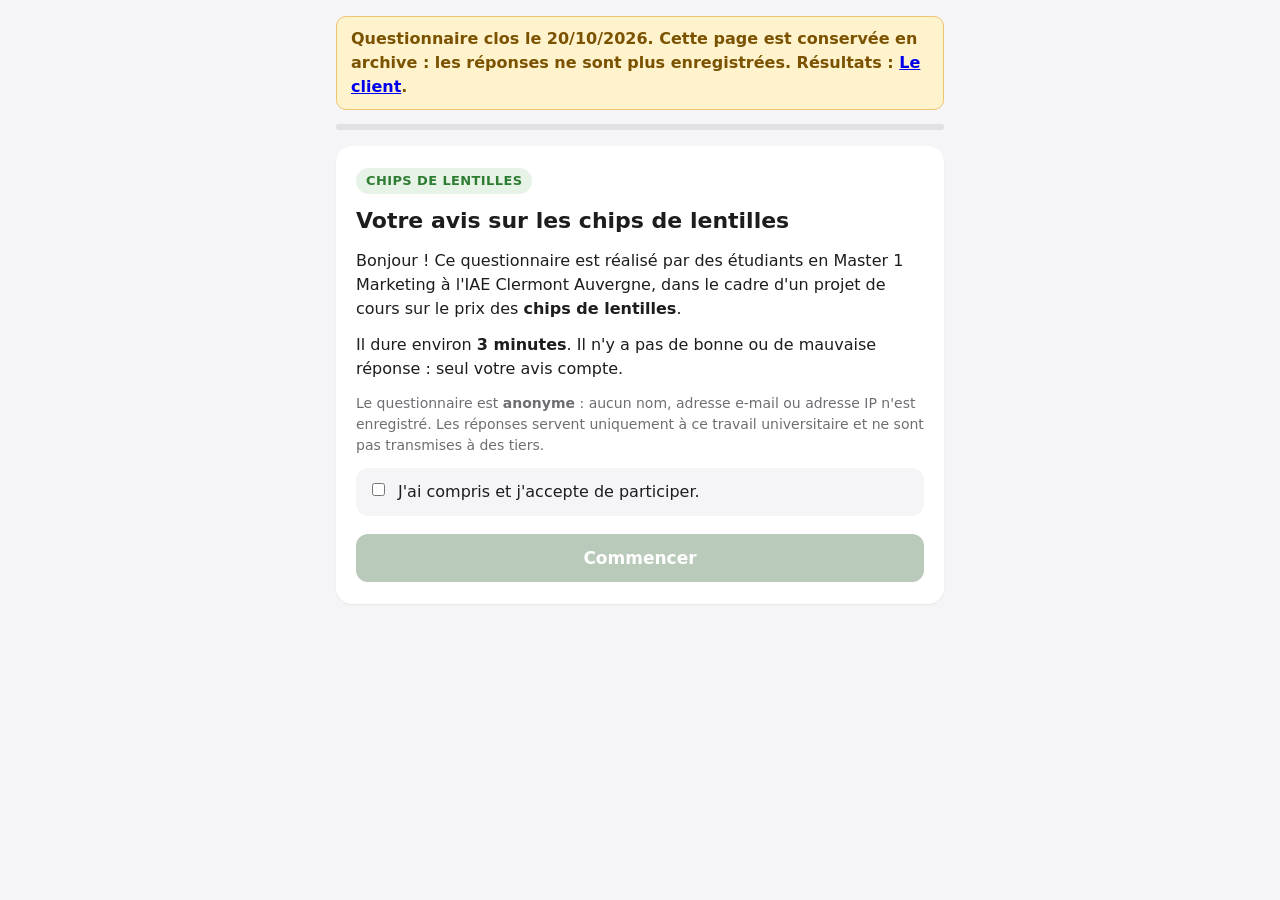
==== commit ed872291: "Questionnaire aux prix de grande surface (85 g à 1,80 € ; 200 g à 4,24 / 3,69 / 3,35 € ; Gabor-Grang" ====
--- a/questionnaire/index.html
+++ b/questionnaire/index.html
@@ -1,519 +1,519 @@
-<!doctype html>
-<html lang="fr">
-<head>
-<meta charset="utf-8">
-<meta name="viewport" content="width=device-width,initial-scale=1">
-<title>Questionnaire — chips de lentilles</title>
-<meta name="robots" content="noindex">
-<style>
-:root{--bg:#f5f5f7;--card:#fff;--ink:#1d1d1f;--muted:#6e6e73;--line:#e0e0e5;--accent:#2f7d32;--accent-soft:#e8f3e8;--warn:#b26a00}
-*{box-sizing:border-box}
-body{margin:0;background:var(--bg);color:var(--ink);font:16px/1.5 system-ui,-apple-system,"Segoe UI",sans-serif}
-.wrap{max-width:640px;margin:0 auto;padding:16px 16px 40px}
-.bar{height:6px;background:var(--line);border-radius:3px;margin:4px 0 16px;overflow:hidden}
-.bar i{display:block;height:100%;width:0;background:var(--accent);transition:width .3s}
-.card{background:var(--card);border-radius:16px;padding:22px 20px;box-shadow:0 1px 2px rgba(0,0,0,.06)}
-h1{font-size:22px;margin:0 0 12px} h2{font-size:19px;margin:0 0 14px;line-height:1.35}
-p{margin:0 0 12px} .muted{color:var(--muted);font-size:14px}
-.step{display:none} .step.on{display:block}
-.opts{display:flex;flex-direction:column;gap:8px;margin:6px 0 4px}
-.opts label{display:flex;gap:10px;align-items:center;padding:12px 14px;border:1.5px solid var(--line);border-radius:12px;cursor:pointer;background:#fff}
-.opts label:has(input:checked){border-color:var(--accent);background:var(--accent-soft)}
-.opts input{accent-color:var(--accent);width:18px;height:18px;flex:none}
-.opts input[type=text]{width:auto;height:auto;flex:1;min-width:0;font:inherit;padding:6px 8px;border:1.5px solid var(--line);border-radius:8px}
-.q{margin-bottom:24px} .q > b{display:block;margin-bottom:6px}
-.q > .muted{display:block;margin:-2px 0 6px}
-.age{display:flex;align-items:center;gap:8px;margin-top:6px}
-.age input{font:inherit;font-size:20px;width:130px;padding:10px 12px;border:1.5px solid var(--line);border-radius:12px}
-.age input:focus{outline:none;border-color:var(--accent)}
-select{font:inherit;width:100%;padding:12px;border:1.5px solid var(--line);border-radius:12px;background:#fff}
-.btn{display:block;width:100%;margin-top:18px;padding:14px;border:0;border-radius:12px;background:var(--accent);color:#fff;font:600 17px system-ui;cursor:pointer}
-.btn:disabled{background:#b9c9ba;cursor:not-allowed}
-.err{color:var(--warn);font-size:14px;margin-top:8px;display:none}
-.sujet{display:inline-block;background:var(--accent-soft);color:var(--accent);font-weight:700;font-size:13px;letter-spacing:.03em;text-transform:uppercase;padding:3px 10px;border-radius:999px;margin-bottom:10px}
-.offre{display:flex;flex-direction:column;align-items:center;text-align:center}
-.offre img{width:min(270px,75%);height:auto;margin:6px 0 14px}
-.mini{display:flex;gap:12px;align-items:center;margin-bottom:16px;padding:10px;background:var(--bg);border-radius:12px}
-.mini img{width:62px;height:auto;flex:none}
-.mini span{font-size:14px;color:var(--muted)}
-.mini .zoomwrap{display:flex;flex-direction:column;align-items:center;flex:none}
-.prix{font-size:40px;font-weight:800;text-align:center;margin:6px 0 4px;letter-spacing:-.02em}
-.consent{display:flex;gap:10px;align-items:flex-start;padding:12px;border-radius:12px;background:var(--bg);margin-top:8px}
-.test{background:#fff3cd;color:#7a5600;font-size:13px;padding:6px 10px;border-radius:8px;margin-bottom:10px;display:none}
-.consigne{background:#fff3cd;border:2px solid #f0b400;color:#5c4300;border-radius:12px;padding:12px 14px;font-size:18px;font-weight:700;text-align:center;margin:0 0 14px;line-height:1.35}
-.consigne small{display:block;font-size:14px;font-weight:500;margin-top:4px}
-/* Le rayon : deux sachets avec leur étiquette de prix */
-.rayon{display:grid;grid-template-columns:1fr 1fr;gap:10px;margin:6px 0 4px}
-.rayon label{display:flex;flex-direction:column;align-items:center;justify-content:flex-end;gap:8px;padding:12px 8px;border:1.5px solid var(--line);border-radius:12px;cursor:pointer;text-align:center}
-.rayon label:has(input:checked){border-color:var(--accent);background:var(--accent-soft)}
-.rayon img{height:auto;display:block}
+<!doctype html>
+<html lang="fr">
+<head>
+<meta charset="utf-8">
+<meta name="viewport" content="width=device-width,initial-scale=1">
+<title>Questionnaire — chips de lentilles</title>
+<meta name="robots" content="noindex">
+<style>
+:root{--bg:#f5f5f7;--card:#fff;--ink:#1d1d1f;--muted:#6e6e73;--line:#e0e0e5;--accent:#2f7d32;--accent-soft:#e8f3e8;--warn:#b26a00}
+*{box-sizing:border-box}
+body{margin:0;background:var(--bg);color:var(--ink);font:16px/1.5 system-ui,-apple-system,"Segoe UI",sans-serif}
+.wrap{max-width:640px;margin:0 auto;padding:16px 16px 40px}
+.bar{height:6px;background:var(--line);border-radius:3px;margin:4px 0 16px;overflow:hidden}
+.bar i{display:block;height:100%;width:0;background:var(--accent);transition:width .3s}
+.card{background:var(--card);border-radius:16px;padding:22px 20px;box-shadow:0 1px 2px rgba(0,0,0,.06)}
+h1{font-size:22px;margin:0 0 12px} h2{font-size:19px;margin:0 0 14px;line-height:1.35}
+p{margin:0 0 12px} .muted{color:var(--muted);font-size:14px}
+.step{display:none} .step.on{display:block}
+.opts{display:flex;flex-direction:column;gap:8px;margin:6px 0 4px}
+.opts label{display:flex;gap:10px;align-items:center;padding:12px 14px;border:1.5px solid var(--line);border-radius:12px;cursor:pointer;background:#fff}
+.opts label:has(input:checked){border-color:var(--accent);background:var(--accent-soft)}
+.opts input{accent-color:var(--accent);width:18px;height:18px;flex:none}
+.opts input[type=text]{width:auto;height:auto;flex:1;min-width:0;font:inherit;padding:6px 8px;border:1.5px solid var(--line);border-radius:8px}
+.q{margin-bottom:24px} .q > b{display:block;margin-bottom:6px}
+.q > .muted{display:block;margin:-2px 0 6px}
+.age{display:flex;align-items:center;gap:8px;margin-top:6px}
+.age input{font:inherit;font-size:20px;width:130px;padding:10px 12px;border:1.5px solid var(--line);border-radius:12px}
+.age input:focus{outline:none;border-color:var(--accent)}
+select{font:inherit;width:100%;padding:12px;border:1.5px solid var(--line);border-radius:12px;background:#fff}
+.btn{display:block;width:100%;margin-top:18px;padding:14px;border:0;border-radius:12px;background:var(--accent);color:#fff;font:600 17px system-ui;cursor:pointer}
+.btn:disabled{background:#b9c9ba;cursor:not-allowed}
+.err{color:var(--warn);font-size:14px;margin-top:8px;display:none}
+.sujet{display:inline-block;background:var(--accent-soft);color:var(--accent);font-weight:700;font-size:13px;letter-spacing:.03em;text-transform:uppercase;padding:3px 10px;border-radius:999px;margin-bottom:10px}
+.offre{display:flex;flex-direction:column;align-items:center;text-align:center}
+.offre img{width:min(270px,75%);height:auto;margin:6px 0 14px}
+.mini{display:flex;gap:12px;align-items:center;margin-bottom:16px;padding:10px;background:var(--bg);border-radius:12px}
+.mini img{width:62px;height:auto;flex:none}
+.mini span{font-size:14px;color:var(--muted)}
+.mini .zoomwrap{display:flex;flex-direction:column;align-items:center;flex:none}
+.prix{font-size:40px;font-weight:800;text-align:center;margin:6px 0 4px;letter-spacing:-.02em}
+.consent{display:flex;gap:10px;align-items:flex-start;padding:12px;border-radius:12px;background:var(--bg);margin-top:8px}
+.test{background:#fff3cd;color:#7a5600;font-size:13px;padding:6px 10px;border-radius:8px;margin-bottom:10px;display:none}
+.consigne{background:#fff3cd;border:2px solid #f0b400;color:#5c4300;border-radius:12px;padding:12px 14px;font-size:18px;font-weight:700;text-align:center;margin:0 0 14px;line-height:1.35}
+.consigne small{display:block;font-size:14px;font-weight:500;margin-top:4px}
+/* Le rayon : deux sachets avec leur étiquette de prix */
+.rayon{display:grid;grid-template-columns:1fr 1fr;gap:10px;margin:6px 0 4px}
+.rayon label{display:flex;flex-direction:column;align-items:center;justify-content:flex-end;gap:8px;padding:12px 8px;border:1.5px solid var(--line);border-radius:12px;cursor:pointer;text-align:center}
+.rayon label:has(input:checked){border-color:var(--accent);background:var(--accent-soft)}
+.rayon img{height:auto;display:block}
 .rayon .visuel{position:relative;display:flex;justify-content:center;align-items:flex-end;width:100%;padding-bottom:30px}
 .rayon .visuel .etiquette{position:absolute;left:50%;bottom:0;transform:translateX(-50%);width:auto;min-width:80%;box-shadow:0 2px 6px rgba(0,0,0,.2)}
-.rayon .p85 img{width:58%}
-.rayon .p200 img{width:92%}
-.rayon .nom{font-weight:700;font-size:15px;line-height:1.25}
-.etiquette{width:100%;background:#fffbe6;border:2px solid #f0b400;border-radius:8px;padding:6px 4px;line-height:1.2}
-.etiquette .pv{display:block;font-size:26px;font-weight:800;letter-spacing:-.02em}
-.etiquette .pk{display:block;font-size:13px;color:#5c4300;font-weight:600;margin-top:2px}
-.rayon input{accent-color:var(--accent);width:20px;height:20px}
-/* Formats illustrés avec le vrai sachet */
-.formats label{align-items:center}
-.formats .vis{flex:none;width:58px;height:62px;display:flex;align-items:flex-end;justify-content:center}
-.formats .vis img{height:auto;display:block}
-/* Liste des autres marques */
-.sousliste{display:none;flex-direction:column;gap:6px;margin:-2px 0 2px 28px}
-.sousliste.on{display:flex}
-.sousliste label{padding:9px 12px;font-size:15px}
-.fleche{margin-left:auto;color:var(--muted)}
-/* Tableau des enseignes */
-.tab-ens{width:100%;border-collapse:collapse;table-layout:fixed;margin-top:8px}
-.tab-ens th{font-size:10px;font-weight:600;color:var(--muted);padding:4px 0 8px;line-height:1.15;vertical-align:bottom;text-align:center;letter-spacing:-.1px}
-.tab-ens th:first-child{width:27%}
-.tab-ens td{text-align:center;padding:10px 0;border-top:1px solid var(--line)}
-.tab-ens td:first-child{text-align:left;font-weight:600;font-size:13px;padding-right:4px}
-.tab-ens input{accent-color:var(--accent);width:22px;height:22px;cursor:pointer;margin:0}
-.tab-ens tr:has(input:checked) td:first-child{color:var(--accent)}
-/* Agrandissement de la photo */
-img.zoom{cursor:zoom-in}
-.zoomhint{display:inline-block;font-size:13px;color:var(--accent);font-weight:600;cursor:zoom-in;margin-top:2px}
-#lightbox{position:fixed;inset:0;background:rgba(0,0,0,.85);display:none;align-items:center;justify-content:center;z-index:50;padding:16px;cursor:zoom-out}
-#lightbox.on{display:flex}
-#lightbox img{max-width:100%;max-height:88vh;height:auto;border-radius:8px;background:#fff}
-#lightbox button{position:absolute;top:12px;right:12px;width:44px;height:44px;border-radius:50%;border:0;background:#fff;font-size:24px;line-height:1;cursor:pointer}
-</style>
-</head>
-<body>
-<div class="wrap">
-  <div style="background:#e3eefb;border:1px solid #9cc0ea;color:#0d4a8f;padding:10px 14px;border-radius:10px;font-weight:600;margin-bottom:14px">Mode démonstration : le questionnaire est clos, aucune réponse n'est enregistrée.</div>
-  <div class="test" id="testBanner">Mode test : les réponses sont enregistrées avec le statut « test », à écarter de l'analyse.</div>
-  <div class="bar"><i id="prog"></i></div>
-
-  <!-- 1. Accueil -->
-  <section class="step card" data-step="accueil">
-    <span class="sujet">Chips de lentilles</span>
-    <h1>Votre avis sur les chips de lentilles</h1>
-    <p>Bonjour ! Ce questionnaire est réalisé par des étudiants en Master 1 Marketing à l'IAE Clermont Auvergne, dans le cadre d'un projet de cours sur le prix des <b>chips de lentilles</b>.</p>
-    <p>Il dure environ <b>3 minutes</b>. Il n'y a pas de bonne ou de mauvaise réponse : seul votre avis compte.</p>
-    <p class="muted">Le questionnaire est <b>anonyme</b> : aucun nom, adresse e-mail ou adresse IP n'est enregistré. Les réponses servent uniquement à ce travail universitaire et ne sont pas transmises à des tiers.</p>
-    <label class="consent"><input type="checkbox" id="consent"> <span>J'ai compris et j'accepte de participer.</span></label>
-    <button class="btn" id="go" disabled>Commencer</button>
-  </section>
-
-  <!-- 2. Filtre -->
-  <section class="step card" data-step="filtre">
-    <div class="q">
-      <b>À quelle fréquence achetez-vous des chips ou des biscuits apéritifs ?</b>
-      <div class="opts">
-        <label><input type="radio" name="q1_frequence" value="semaine"> Au moins une fois par semaine</label>
-        <label><input type="radio" name="q1_frequence" value="2-3_mois"> 2 à 3 fois par mois</label>
-        <label><input type="radio" name="q1_frequence" value="1_mois"> Environ une fois par mois</label>
-        <label><input type="radio" name="q1_frequence" value="moins_1_mois"> Moins d'une fois par mois</label>
-        <label><input type="radio" name="q1_frequence" value="jamais"> Jamais</label>
-      </div>
-    </div>
-    <div class="q">
-      <b>Quel âge avez-vous ?</b>
-      <div class="age"><input type="number" id="age" inputmode="numeric" min="10" max="99" step="1" placeholder="ex. 24"> ans</div>
-    </div>
-    <button class="btn" data-next>Suivant</button>
-  </section>
-
-  <!-- 3. Le produit : grand format 200 g, sans prix (identique pour tout le monde) -->
-  <section class="step card" data-step="produit">
-    <span class="sujet">Chips de lentilles</span>
-    <h2>Voici un nouveau produit</h2>
-    <div class="consigne">👀 Regardez bien le paquet, en détail.<small>Les questions suivantes portent sur ces chips de lentilles. Touchez la photo pour l'agrandir.</small></div>
-    <div class="offre">
-      <img class="paquet zoom" alt="Paquet de chips de lentilles Vico Natur'&Bon saveur fines herbes">
-      <p><b>Chips de lentilles Vico Natur'&amp;Bon, saveur fines herbes</b><br>Nouveau <b>grand format de 200 g</b> (environ 8 portions de 25 g).<br>Vendu en grande surface, au rayon apéritif.</p>
-    </div>
-    <button class="btn" data-next id="btnProduit">J'ai bien regardé le produit</button>
-  </section>
-
-  <!-- 4. Gabor-Granger : un écran par prix, toujours du plus cher au moins cher -->
-  <section class="step card" data-step="gg">
-    <div class="mini"><span class="zoomwrap"><img class="paquet zoom" alt="Paquet de chips de lentilles Vico"><span class="zoomhint">🔍 Agrandir</span></span><span>Chips de <b>lentilles</b> Vico, grand format 200 g</span></div>
-    <h2>Achèteriez-vous ce paquet de chips de lentilles de 200 g à ce prix ?</h2>
-    <div class="prix" id="ggPrix"></div>
-    <div class="opts">
-      <label><input type="radio" name="gg" value="1"> Oui</label>
-      <label><input type="radio" name="gg" value="0"> Non</label>
-    </div>
-    <button class="btn" id="ggNext">Suivant</button>
-  </section>
-
-  <!-- 5. Test A/B/C : les deux sachets en rayon, seul le prix du 200 g change selon la version -->
-  <section class="step card" data-step="abc">
-    <span class="sujet">Chips de lentilles</span>
-    <h2>En rayon, vous trouvez ces deux paquets de chips de lentilles Vico.</h2>
-    <p class="muted">Regardez bien les prix sur les étiquettes.</p>
-    <div class="q">
-      <b>Si vous deviez acheter des chips de lentilles Vico, lequel de ces deux paquets choisiriez-vous ?</b>
-      <div class="rayon">
-        <label class="p85"><span class="visuel"><img class="paquet" alt="Sachet de chips de lentilles Vico 85 g"><span class="etiquette"><span class="pv" id="pv85"></span><span class="pk" id="pk85"></span></span></span><span class="nom">Sachet<br>85 g</span>
-          <input type="radio" name="choix_format" value="85g" aria-label="Sachet de 85 g"></label>
-        <label class="p200"><span class="visuel"><img class="paquet" alt="Grand format de chips de lentilles Vico 200 g"><span class="etiquette"><span class="pv" id="pv200"></span><span class="pk" id="pk200"></span></span></span><span class="nom">Grand format<br>200 g</span>
-          <input type="radio" name="choix_format" value="200g" aria-label="Grand format de 200 g"></label>
-      </div>
-    </div>
-    <button class="btn" data-next>Suivant</button>
-  </section>
-
-  <!-- 6. Contrôle : l'écart de prix au kilo a-t-il été vu ? (pas de photo ni de prix sur cet écran) -->
-  <section class="step card" data-step="controle">
-    <div class="q">
-      <b>Sur les étiquettes que vous venez de voir, le grand format de 200 g était-il moins cher au kilo que le sachet de 85 g ?</b>
-      <div class="opts">
-        <label><input type="radio" name="controle" value="oui"> Oui</label>
-        <label><input type="radio" name="controle" value="non"> Non</label>
-        <label><input type="radio" name="controle" value="ne_sait_pas"> Je ne sais pas</label>
-      </div>
-    </div>
-    <button class="btn" data-next>Suivant</button>
-  </section>
-
-  <!-- 7. Habitudes (1) -->
-  <section class="step card" data-step="habitudes1">
-    <p class="muted">Quelques questions sur vos habitudes.</p>
-    <div class="q">
-      <b>Quand vous achetez des chips (de lentilles ou classiques), quel format prenez-vous le plus souvent ?</b>
-      <div class="opts formats" id="formats"></div>
-    </div>
-    <div class="q">
-      <b>À quelle fréquence achetez-vous des chips de lentilles ?</b>
-      <div class="opts">
-        <label><input type="radio" name="achat_lentilles" value="jamais"> Jamais</label>
-        <label><input type="radio" name="achat_lentilles" value="une_fois"> Une fois</label>
-        <label><input type="radio" name="achat_lentilles" value="rarement"> Rarement</label>
-        <label><input type="radio" name="achat_lentilles" value="souvent"> Souvent</label>
-      </div>
-    </div>
-    <button class="btn" data-next>Suivant</button>
-  </section>
-
-  <!-- 8. Chips de lentilles (sauté si la personne n'en achète jamais) -->
-  <section class="step card" data-step="lentilles">
-    <div class="q">
-      <b>De quelle(s) marque(s) étaient les chips de lentilles que vous avez achetées ?</b>
-      <span class="muted">Plusieurs réponses possibles.</span>
-      <div class="opts">
-        <label><input type="checkbox" name="marque" value="vico"> Vico</label>
-        <label><input type="checkbox" name="marque" value="autres" id="marqueAutres"> Une ou d'autres marques <span class="fleche">▾</span></label>
-        <div class="sousliste" id="sousMarques"></div>
-        <label><input type="checkbox" name="marque" value="nsp" id="marqueNsp"> Je ne sais pas</label>
-      </div>
-    </div>
-    <div class="q">
-      <b>Dans quelles occasions mangez-vous des chips de lentilles ?</b>
-      <span class="muted">Plusieurs réponses possibles.</span>
-      <div class="opts" id="contextes"></div>
-    </div>
-    <button class="btn" data-next>Suivant</button>
-  </section>
-
-  <!-- 9. Habitudes (2) -->
-  <section class="step card" data-step="habitudes2">
-    <div class="q">
-      <b>Si vous achetiez un paquet de chips de lentilles de 200 g, en combien de fois le finiriez-vous ?</b>
-      <div class="opts">
-        <label><input type="radio" name="finir_200g" value="1_fois"> En une seule fois</label>
-        <label><input type="radio" name="finir_200g" value="2-3_fois"> En 2 ou 3 fois</label>
-        <label><input type="radio" name="finir_200g" value="plus_3_fois"> En plus de 3 fois</label>
-        <label><input type="radio" name="finir_200g" value="pas_fini"> Je ne le finirais probablement pas</label>
-      </div>
-    </div>
-    <button class="btn" data-next>Suivant</button>
-  </section>
-
-  <!-- 10. Enseignes -->
-  <section class="step card" data-step="enseignes">
-    <div class="q">
-      <b>À quelle fréquence faites-vous vos courses dans chacune de ces enseignes ?</b>
-      <div id="grille"></div>
-    </div>
-    <button class="btn" data-next>Suivant</button>
-  </section>
-
-  <!-- 11. Profil -->
-  <section class="step card" data-step="profil">
-    <p class="muted">Pour finir, quelques questions pour mieux connaître les personnes qui ont répondu.</p>
-    <div class="q"><b>Vous êtes :</b>
-      <div class="opts">
-        <label><input type="radio" name="genre" value="femme"> Une femme</label>
-        <label><input type="radio" name="genre" value="homme"> Un homme</label>
-        <label><input type="radio" name="genre" value="autre"> Autre</label>
-        <label><input type="radio" name="genre" value="nsp"> Je préfère ne pas répondre</label>
-      </div></div>
-    <div class="q"><b>Quelle est votre situation professionnelle ?</b>
-      <div class="opts" id="statuts"></div></div>
-    <div class="q"><b>Combien de personnes vivent dans votre foyer, vous compris ?</b>
-      <div class="opts">
-        <label><input type="radio" name="foyer" value="1"> 1</label>
-        <label><input type="radio" name="foyer" value="2"> 2</label>
-        <label><input type="radio" name="foyer" value="3"> 3</label>
-        <label><input type="radio" name="foyer" value="4"> 4</label>
-        <label><input type="radio" name="foyer" value="5+"> 5 ou plus</label>
-      </div></div>
-    <div class="q"><b>Y a-t-il des enfants de moins de 18 ans dans votre foyer ?</b>
-      <div class="opts">
-        <label><input type="radio" name="enfants" value="oui"> Oui</label>
-        <label><input type="radio" name="enfants" value="non"> Non</label>
-      </div></div>
-    <div class="q"><b>Êtes-vous la personne qui fait le plus souvent les courses de votre foyer ?</b>
-      <div class="opts">
-        <label><input type="radio" name="courses" value="oui"> Oui</label>
-        <label><input type="radio" name="courses" value="partage"> C'est partagé</label>
-        <label><input type="radio" name="courses" value="non"> Non</label>
-      </div></div>
-    <div class="q"><b>Dans quelle région habitez-vous ?</b>
-      <select id="region"><option value="">Choisir…</option></select></div>
-    <button class="btn" data-next>Envoyer mes réponses</button>
-  </section>
-
-  <!-- Fin -->
-  <section class="step card" data-step="fin">
-    <h1>Merci !</h1>
-    <p id="finTxt">Vos réponses ont bien été enregistrées. Merci pour votre aide.</p>
-    <p class="muted">Vous pouvez fermer cette page.</p>
-  </section>
-
-  <section class="step card" data-step="horscible">
-    <h1>Merci !</h1>
-    <p>Ce questionnaire s'adresse aux personnes majeures qui achètent des chips ou des biscuits apéritifs. Merci quand même pour votre temps !</p>
-  </section>
-
-  <div id="lightbox" role="dialog" aria-label="Photo du paquet agrandie"><button type="button" aria-label="Fermer">×</button><img alt="Paquet de chips de lentilles Vico agrandi"></div>
-  <p class="muted" style="font-size:12px;text-align:center;margin-top:24px">Version recalée sur les prix moyens en grande surface (<a href="../methodologie.html#releve">relevé du 01/10/2026</a>). Les réponses analysées ont été collectées sur la version d'origine, avec les mêmes écarts de prix au kilo. <a href="original/">Voir la version d'origine</a>.</p>
-</div>
-
-<script>
-/* ================= Réglages ================= */
-// Adresse du script Google Apps Script qui enregistre les réponses dans Google Sheets.
-// Version recalée, mode démonstration : aucun envoi de réponses.
-const ENDPOINT = '';
-const IMAGE = 'original/paquet-B.jpg';                                   // photo officielle du sachet (vico.fr)
+.rayon .p85 img{width:58%}
+.rayon .p200 img{width:92%}
+.rayon .nom{font-weight:700;font-size:15px;line-height:1.25}
+.etiquette{width:100%;background:#fffbe6;border:2px solid #f0b400;border-radius:8px;padding:6px 4px;line-height:1.2}
+.etiquette .pv{display:block;font-size:26px;font-weight:800;letter-spacing:-.02em}
+.etiquette .pk{display:block;font-size:13px;color:#5c4300;font-weight:600;margin-top:2px}
+.rayon input{accent-color:var(--accent);width:20px;height:20px}
+/* Formats illustrés avec le vrai sachet */
+.formats label{align-items:center}
+.formats .vis{flex:none;width:58px;height:62px;display:flex;align-items:flex-end;justify-content:center}
+.formats .vis img{height:auto;display:block}
+/* Liste des autres marques */
+.sousliste{display:none;flex-direction:column;gap:6px;margin:-2px 0 2px 28px}
+.sousliste.on{display:flex}
+.sousliste label{padding:9px 12px;font-size:15px}
+.fleche{margin-left:auto;color:var(--muted)}
+/* Tableau des enseignes */
+.tab-ens{width:100%;border-collapse:collapse;table-layout:fixed;margin-top:8px}
+.tab-ens th{font-size:10px;font-weight:600;color:var(--muted);padding:4px 0 8px;line-height:1.15;vertical-align:bottom;text-align:center;letter-spacing:-.1px}
+.tab-ens th:first-child{width:27%}
+.tab-ens td{text-align:center;padding:10px 0;border-top:1px solid var(--line)}
+.tab-ens td:first-child{text-align:left;font-weight:600;font-size:13px;padding-right:4px}
+.tab-ens input{accent-color:var(--accent);width:22px;height:22px;cursor:pointer;margin:0}
+.tab-ens tr:has(input:checked) td:first-child{color:var(--accent)}
+/* Agrandissement de la photo */
+img.zoom{cursor:zoom-in}
+.zoomhint{display:inline-block;font-size:13px;color:var(--accent);font-weight:600;cursor:zoom-in;margin-top:2px}
+#lightbox{position:fixed;inset:0;background:rgba(0,0,0,.85);display:none;align-items:center;justify-content:center;z-index:50;padding:16px;cursor:zoom-out}
+#lightbox.on{display:flex}
+#lightbox img{max-width:100%;max-height:88vh;height:auto;border-radius:8px;background:#fff}
+#lightbox button{position:absolute;top:12px;right:12px;width:44px;height:44px;border-radius:50%;border:0;background:#fff;font-size:24px;line-height:1;cursor:pointer}
+</style>
+</head>
+<body>
+<div class="wrap">
+  <div style="background:#fff3cd;border:1px solid #f0c36d;color:#7a5200;padding:10px 14px;border-radius:10px;font-weight:600;margin-bottom:14px">Questionnaire clos le 20/10/2026. Cette page est conservée en archive : les réponses ne sont plus enregistrées. Résultats : <a href="../client.html">Le client</a>.</div>
+  <div class="test" id="testBanner">Mode test : les réponses sont enregistrées avec le statut « test », à écarter de l'analyse.</div>
+  <div class="bar"><i id="prog"></i></div>
+
+  <!-- 1. Accueil -->
+  <section class="step card" data-step="accueil">
+    <span class="sujet">Chips de lentilles</span>
+    <h1>Votre avis sur les chips de lentilles</h1>
+    <p>Bonjour ! Ce questionnaire est réalisé par des étudiants en Master 1 Marketing à l'IAE Clermont Auvergne, dans le cadre d'un projet de cours sur le prix des <b>chips de lentilles</b>.</p>
+    <p>Il dure environ <b>3 minutes</b>. Il n'y a pas de bonne ou de mauvaise réponse : seul votre avis compte.</p>
+    <p class="muted">Le questionnaire est <b>anonyme</b> : aucun nom, adresse e-mail ou adresse IP n'est enregistré. Les réponses servent uniquement à ce travail universitaire et ne sont pas transmises à des tiers.</p>
+    <label class="consent"><input type="checkbox" id="consent"> <span>J'ai compris et j'accepte de participer.</span></label>
+    <button class="btn" id="go" disabled>Commencer</button>
+  </section>
+
+  <!-- 2. Filtre -->
+  <section class="step card" data-step="filtre">
+    <div class="q">
+      <b>À quelle fréquence achetez-vous des chips ou des biscuits apéritifs ?</b>
+      <div class="opts">
+        <label><input type="radio" name="q1_frequence" value="semaine"> Au moins une fois par semaine</label>
+        <label><input type="radio" name="q1_frequence" value="2-3_mois"> 2 à 3 fois par mois</label>
+        <label><input type="radio" name="q1_frequence" value="1_mois"> Environ une fois par mois</label>
+        <label><input type="radio" name="q1_frequence" value="moins_1_mois"> Moins d'une fois par mois</label>
+        <label><input type="radio" name="q1_frequence" value="jamais"> Jamais</label>
+      </div>
+    </div>
+    <div class="q">
+      <b>Quel âge avez-vous ?</b>
+      <div class="age"><input type="number" id="age" inputmode="numeric" min="10" max="99" step="1" placeholder="ex. 24"> ans</div>
+    </div>
+    <button class="btn" data-next>Suivant</button>
+  </section>
+
+  <!-- 3. Le produit : grand format 200 g, sans prix (identique pour tout le monde) -->
+  <section class="step card" data-step="produit">
+    <span class="sujet">Chips de lentilles</span>
+    <h2>Voici un nouveau produit</h2>
+    <div class="consigne">👀 Regardez bien le paquet, en détail.<small>Les questions suivantes portent sur ces chips de lentilles. Touchez la photo pour l'agrandir.</small></div>
+    <div class="offre">
+      <img class="paquet zoom" alt="Paquet de chips de lentilles Vico Natur'&Bon saveur fines herbes">
+      <p><b>Chips de lentilles Vico Natur'&amp;Bon, saveur fines herbes</b><br>Nouveau <b>grand format de 200 g</b> (environ 8 portions de 25 g).<br>Vendu en grande surface, au rayon apéritif.</p>
+    </div>
+    <button class="btn" data-next id="btnProduit">J'ai bien regardé le produit</button>
+  </section>
+
+  <!-- 4. Gabor-Granger : un écran par prix, toujours du plus cher au moins cher -->
+  <section class="step card" data-step="gg">
+    <div class="mini"><span class="zoomwrap"><img class="paquet zoom" alt="Paquet de chips de lentilles Vico"><span class="zoomhint">🔍 Agrandir</span></span><span>Chips de <b>lentilles</b> Vico, grand format 200 g</span></div>
+    <h2>Achèteriez-vous ce paquet de chips de lentilles de 200 g à ce prix ?</h2>
+    <div class="prix" id="ggPrix"></div>
+    <div class="opts">
+      <label><input type="radio" name="gg" value="1"> Oui</label>
+      <label><input type="radio" name="gg" value="0"> Non</label>
+    </div>
+    <button class="btn" id="ggNext">Suivant</button>
+  </section>
+
+  <!-- 5. Test A/B/C : les deux sachets en rayon, seul le prix du 200 g change selon la version -->
+  <section class="step card" data-step="abc">
+    <span class="sujet">Chips de lentilles</span>
+    <h2>En rayon, vous trouvez ces deux paquets de chips de lentilles Vico.</h2>
+    <p class="muted">Regardez bien les prix sur les étiquettes.</p>
+    <div class="q">
+      <b>Si vous deviez acheter des chips de lentilles Vico, lequel de ces deux paquets choisiriez-vous ?</b>
+      <div class="rayon">
+        <label class="p85"><span class="visuel"><img class="paquet" alt="Sachet de chips de lentilles Vico 85 g"><span class="etiquette"><span class="pv" id="pv85"></span><span class="pk" id="pk85"></span></span></span><span class="nom">Sachet<br>85 g</span>
+          <input type="radio" name="choix_format" value="85g" aria-label="Sachet de 85 g"></label>
+        <label class="p200"><span class="visuel"><img class="paquet" alt="Grand format de chips de lentilles Vico 200 g"><span class="etiquette"><span class="pv" id="pv200"></span><span class="pk" id="pk200"></span></span></span><span class="nom">Grand format<br>200 g</span>
+          <input type="radio" name="choix_format" value="200g" aria-label="Grand format de 200 g"></label>
+      </div>
+    </div>
+    <button class="btn" data-next>Suivant</button>
+  </section>
+
+  <!-- 6. Contrôle : l'écart de prix au kilo a-t-il été vu ? (pas de photo ni de prix sur cet écran) -->
+  <section class="step card" data-step="controle">
+    <div class="q">
+      <b>Sur les étiquettes que vous venez de voir, le grand format de 200 g était-il moins cher au kilo que le sachet de 85 g ?</b>
+      <div class="opts">
+        <label><input type="radio" name="controle" value="oui"> Oui</label>
+        <label><input type="radio" name="controle" value="non"> Non</label>
+        <label><input type="radio" name="controle" value="ne_sait_pas"> Je ne sais pas</label>
+      </div>
+    </div>
+    <button class="btn" data-next>Suivant</button>
+  </section>
+
+  <!-- 7. Habitudes (1) -->
+  <section class="step card" data-step="habitudes1">
+    <p class="muted">Quelques questions sur vos habitudes.</p>
+    <div class="q">
+      <b>Quand vous achetez des chips (de lentilles ou classiques), quel format prenez-vous le plus souvent ?</b>
+      <div class="opts formats" id="formats"></div>
+    </div>
+    <div class="q">
+      <b>À quelle fréquence achetez-vous des chips de lentilles ?</b>
+      <div class="opts">
+        <label><input type="radio" name="achat_lentilles" value="jamais"> Jamais</label>
+        <label><input type="radio" name="achat_lentilles" value="une_fois"> Une fois</label>
+        <label><input type="radio" name="achat_lentilles" value="rarement"> Rarement</label>
+        <label><input type="radio" name="achat_lentilles" value="souvent"> Souvent</label>
+      </div>
+    </div>
+    <button class="btn" data-next>Suivant</button>
+  </section>
+
+  <!-- 8. Chips de lentilles (sauté si la personne n'en achète jamais) -->
+  <section class="step card" data-step="lentilles">
+    <div class="q">
+      <b>De quelle(s) marque(s) étaient les chips de lentilles que vous avez achetées ?</b>
+      <span class="muted">Plusieurs réponses possibles.</span>
+      <div class="opts">
+        <label><input type="checkbox" name="marque" value="vico"> Vico</label>
+        <label><input type="checkbox" name="marque" value="autres" id="marqueAutres"> Une ou d'autres marques <span class="fleche">▾</span></label>
+        <div class="sousliste" id="sousMarques"></div>
+        <label><input type="checkbox" name="marque" value="nsp" id="marqueNsp"> Je ne sais pas</label>
+      </div>
+    </div>
+    <div class="q">
+      <b>Dans quelles occasions mangez-vous des chips de lentilles ?</b>
+      <span class="muted">Plusieurs réponses possibles.</span>
+      <div class="opts" id="contextes"></div>
+    </div>
+    <button class="btn" data-next>Suivant</button>
+  </section>
+
+  <!-- 9. Habitudes (2) -->
+  <section class="step card" data-step="habitudes2">
+    <div class="q">
+      <b>Si vous achetiez un paquet de chips de lentilles de 200 g, en combien de fois le finiriez-vous ?</b>
+      <div class="opts">
+        <label><input type="radio" name="finir_200g" value="1_fois"> En une seule fois</label>
+        <label><input type="radio" name="finir_200g" value="2-3_fois"> En 2 ou 3 fois</label>
+        <label><input type="radio" name="finir_200g" value="plus_3_fois"> En plus de 3 fois</label>
+        <label><input type="radio" name="finir_200g" value="pas_fini"> Je ne le finirais probablement pas</label>
+      </div>
+    </div>
+    <button class="btn" data-next>Suivant</button>
+  </section>
+
+  <!-- 10. Enseignes -->
+  <section class="step card" data-step="enseignes">
+    <div class="q">
+      <b>À quelle fréquence faites-vous vos courses dans chacune de ces enseignes ?</b>
+      <div id="grille"></div>
+    </div>
+    <button class="btn" data-next>Suivant</button>
+  </section>
+
+  <!-- 11. Profil -->
+  <section class="step card" data-step="profil">
+    <p class="muted">Pour finir, quelques questions pour mieux connaître les personnes qui ont répondu.</p>
+    <div class="q"><b>Vous êtes :</b>
+      <div class="opts">
+        <label><input type="radio" name="genre" value="femme"> Une femme</label>
+        <label><input type="radio" name="genre" value="homme"> Un homme</label>
+        <label><input type="radio" name="genre" value="autre"> Autre</label>
+        <label><input type="radio" name="genre" value="nsp"> Je préfère ne pas répondre</label>
+      </div></div>
+    <div class="q"><b>Quelle est votre situation professionnelle ?</b>
+      <div class="opts" id="statuts"></div></div>
+    <div class="q"><b>Combien de personnes vivent dans votre foyer, vous compris ?</b>
+      <div class="opts">
+        <label><input type="radio" name="foyer" value="1"> 1</label>
+        <label><input type="radio" name="foyer" value="2"> 2</label>
+        <label><input type="radio" name="foyer" value="3"> 3</label>
+        <label><input type="radio" name="foyer" value="4"> 4</label>
+        <label><input type="radio" name="foyer" value="5+"> 5 ou plus</label>
+      </div></div>
+    <div class="q"><b>Y a-t-il des enfants de moins de 18 ans dans votre foyer ?</b>
+      <div class="opts">
+        <label><input type="radio" name="enfants" value="oui"> Oui</label>
+        <label><input type="radio" name="enfants" value="non"> Non</label>
+      </div></div>
+    <div class="q"><b>Êtes-vous la personne qui fait le plus souvent les courses de votre foyer ?</b>
+      <div class="opts">
+        <label><input type="radio" name="courses" value="oui"> Oui</label>
+        <label><input type="radio" name="courses" value="partage"> C'est partagé</label>
+        <label><input type="radio" name="courses" value="non"> Non</label>
+      </div></div>
+    <div class="q"><b>Dans quelle région habitez-vous ?</b>
+      <select id="region"><option value="">Choisir…</option></select></div>
+    <button class="btn" data-next>Envoyer mes réponses</button>
+  </section>
+
+  <!-- Fin -->
+  <section class="step card" data-step="fin">
+    <h1>Merci !</h1>
+    <p id="finTxt">Vos réponses ont bien été enregistrées. Merci pour votre aide.</p>
+    <p class="muted">Vous pouvez fermer cette page.</p>
+  </section>
+
+  <section class="step card" data-step="horscible">
+    <h1>Merci !</h1>
+    <p>Ce questionnaire s'adresse aux personnes majeures qui achètent des chips ou des biscuits apéritifs. Merci quand même pour votre temps !</p>
+  </section>
+
+  <div id="lightbox" role="dialog" aria-label="Photo du paquet agrandie"><button type="button" aria-label="Fermer">×</button><img alt="Paquet de chips de lentilles Vico agrandi"></div>+
+</div>
+
+<script>
+/* ================= Réglages ================= */
+// Adresse du script Google Apps Script qui enregistre les réponses dans Google Sheets.
+// Questionnaire clos le 20/10/2026 : archive, plus aucun envoi de réponses.
+const ENDPOINT = '';
+const IMAGE = 'paquet-B.jpg';                                   // photo officielle du sachet (vico.fr)
 const PRIX_85 = 1.80;                                           // prix moyen en grande surface, relevé du 01/10/2026 (21,18 €/kg)
-const PRIX_200 = { A: 4.24, B: 3.69, C: 3.35 };                 // mêmes écarts au kilo que l'original : 0 %, −13 %, −21 %
-const PRIX_GG = [3.49, 3.99, 4.49, 4.99, 5.49, 5.99, 6.49];     // ordre fixe : du moins cher au plus cher ; arrêt au premier « Non »
-const FORMATS = [
-  ['petit', 'Petit sachet', 'moins de 100 g', 22],
-  ['classique', 'Sachet classique', '100 à 150 g', 34],
-  ['grand', 'Grand format', '200 g et plus', 48]
-];
-const CONTEXTES = [
-  ['ctx_apero_amis', "À l'apéritif entre amis ou en soirée"],
-  ['ctx_apero_famille', "À l'apéritif en famille"],
-  ['ctx_ecran', 'Devant un film, une série ou un match'],
-  ['ctx_encas', 'En encas dans la journée'],
-  ['ctx_travail', 'Au travail ou pendant les études (pause)'],
-  ['ctx_sortie', 'En pique-nique ou en sortie'],
-  ['ctx_repas', "En accompagnement d'un repas"]
-];
-const ENSEIGNES = [['ens_carrefour', 'Carrefour'], ['ens_auchan', 'Auchan'], ['ens_leclerc', 'E.Leclerc'], ['ens_intermarche', 'Intermarché']];
-const ECHELLE_ENS = ['Jamais', 'Rarement', 'Parfois', 'Souvent', 'Très<br>souvent'];
-// Autres marques de chips de lentilles proposées quand on coche « Une ou d'autres marques »
-const AUTRES_MARQUES = [
-  ['marque_jardin_bio', 'Jardin Bio Étic'], ['marque_bjorg', 'Bjorg'], ['marque_aline_olivier', 'Aline & Olivier'],
-  ['marque_mdd', 'Marque du magasin (Carrefour, Auchan, Leclerc…)']
-];
-const STATUTS = [
-  ['etudiant', 'Étudiant(e)'], ['employe', 'Employé(e)'], ['ouvrier', 'Ouvrier(ère)'],
-  ['cadre', 'Cadre ou profession intellectuelle supérieure'], ['intermediaire', 'Profession intermédiaire (technicien, agent de maîtrise…)'],
-  ['independant', "Artisan, commerçant ou chef d'entreprise"], ['agriculteur', 'Agriculteur(trice)'],
-  ['recherche_emploi', "En recherche d'emploi"], ['retraite', 'Retraité(e)'], ['autre', 'Autre']
-];
-const REGIONS = ['Auvergne-Rhône-Alpes', 'Bourgogne-Franche-Comté', 'Bretagne', 'Centre-Val de Loire', 'Corse', 'Grand Est', 'Hauts-de-France', 'Île-de-France', 'Normandie', 'Nouvelle-Aquitaine', 'Occitanie', 'Pays de la Loire', "Provence-Alpes-Côte d'Azur", 'Outre-mer', 'Hors de France'];
-
-// Colonnes enregistrées : toujours les mêmes, dans le même ordre.
-const COLONNES = ['id', 'date', 'version', 'prix_200g', 'statut', 'duree_s', 'q1_frequence', 'age',
-  ...PRIX_GG.map(p => 'gg_' + p.toFixed(2).replace('.', '_')), 'gg_prix_max',
-  'choix_format', 'controle', 'format_habituel', 'achat_lentilles',
-  'marque_vico', ...AUTRES_MARQUES.map(m => m[0]), 'marque_autre', 'marque_autre_nom', 'marque_nsp',
-  ...CONTEXTES.map(c => c[0]), 'ctx_autre', 'ctx_autre_txt',
-  'finir_200g',
-  ...ENSEIGNES.map(e => e[0]),
-  'genre', 'statut_pro', 'foyer', 'enfants', 'courses', 'region'];
-
-/* ================= Tirage au sort : A, B ou C (un tiers de chances chacune) ================= */
-// Nouveau tirage à chaque nouveau questionnaire. La version n'est gardée que si la page est rechargée
-// en cours de route (pour ne pas montrer un autre prix) ; elle est effacée dès que le questionnaire est envoyé.
-const url = new URLSearchParams(location.search);
-const TEST = url.has('test');
-const FORCEE = TEST && ['A', 'B', 'C'].includes(url.get('v')) ? url.get('v') : null;   // en mode test seulement : forcer une version
-let version = FORCEE || (TEST ? null : sessionStorage.getItem('version_abc'));
-if (!['A', 'B', 'C'].includes(version)) version = ['A', 'B', 'C'][Math.floor(Math.random() * 3)];
-if (!TEST) sessionStorage.setItem('version_abc', version);
-if (TEST) document.getElementById('testBanner').style.display = 'block';
-
-const euro = x => x.toFixed(2).replace('.', ',') + ' €';
-const prix200 = PRIX_200[version];
-document.querySelectorAll('img.paquet').forEach(i => i.src = IMAGE);
-document.getElementById('pv85').textContent = euro(PRIX_85);
-document.getElementById('pk85').textContent = 'soit ' + euro(PRIX_85 / 0.085) + ' le kg';
-document.getElementById('pv200').textContent = euro(prix200);
-document.getElementById('pk200').textContent = 'soit ' + euro(prix200 / 0.2) + ' le kg';
-
-/* ================= Agrandissement de la photo ================= */
-const lb = document.getElementById('lightbox');
-lb.querySelector('img').src = IMAGE;
-document.querySelectorAll('img.zoom, .zoomhint').forEach(el => el.addEventListener('click', () => lb.classList.add('on')));
-lb.addEventListener('click', () => lb.classList.remove('on'));
-document.addEventListener('keydown', e => { if (e.key === 'Escape') lb.classList.remove('on'); });
-
-/* ================= Construction des questions répétitives ================= */
-document.getElementById('formats').innerHTML = FORMATS.map(([v, t, s, w]) =>
-  `<label><input type="radio" name="format_habituel" value="${v}"><span class="vis"><img src="${IMAGE}" alt="" style="width:${w}px"></span><span><b>${t}</b><br><span class="muted">${s}</span></span></label>`).join('');
-document.getElementById('contextes').innerHTML = CONTEXTES.map(([n, t]) => `<label><input type="checkbox" name="ctx" value="${n}"> ${t}</label>`).join('') +
-  `<label><input type="checkbox" name="ctx" value="ctx_autre" id="ctxAutre"> Autre : <input type="text" id="ctxAutreTxt" placeholder="précisez"></label>`;
-document.getElementById('grille').innerHTML = `<table class="tab-ens"><thead><tr><th></th>${ECHELLE_ENS.map(e => `<th>${e}</th>`).join('')}</tr></thead><tbody>` +
-  ENSEIGNES.map(([n, t]) => `<tr><td>${t}</td>${ECHELLE_ENS.map((e, k) => `<td><input type="radio" name="${n}" value="${k + 1}" aria-label="${t} : ${e.replace('<br>', ' ')}"></td>`).join('')}</tr>`).join('') +
-  '</tbody></table>';
-document.getElementById('sousMarques').innerHTML = AUTRES_MARQUES.map(([n, t]) => `<label><input type="checkbox" name="autre_marque" value="${n}"> ${t}</label>`).join('') +
-  `<label><input type="checkbox" name="autre_marque" value="marque_autre" id="marqueAutre"> Autre : <input type="text" id="marqueAutreNom" placeholder="laquelle ?"></label>`;
-document.getElementById('statuts').innerHTML = STATUTS.map(([v, t]) => `<label><input type="radio" name="statut_pro" value="${v}"> ${t}</label>`).join('');
-document.getElementById('region').innerHTML += REGIONS.map(r => `<option>${r}</option>`).join('');
-
-// Marques : la liste s'ouvre avec « Une ou d'autres marques » ; « Je ne sais pas » exclut le reste, et inversement
-const cbAutres = document.getElementById('marqueAutres'), cbNsp = document.getElementById('marqueNsp'), sous = document.getElementById('sousMarques');
-cbAutres.addEventListener('change', () => sous.classList.toggle('on', cbAutres.checked));
-document.querySelectorAll('input[name="marque"], input[name="autre_marque"]').forEach(cb => cb.addEventListener('change', () => {
-  if (cb === cbNsp && cbNsp.checked) {
-    document.querySelectorAll('input[name="marque"], input[name="autre_marque"]').forEach(x => { if (x !== cbNsp) x.checked = false; });
-    document.getElementById('marqueAutreNom').value = ''; sous.classList.remove('on');
-  } else if (cb !== cbNsp && cb.checked) cbNsp.checked = false;
-}));
-// Écrire dans un champ « Autre » coche automatiquement la case
-[['marqueAutreNom', 'marqueAutre'], ['ctxAutreTxt', 'ctxAutre']].forEach(([t, c]) =>
-  document.getElementById(t).addEventListener('input', e => { if (e.target.value.trim()) { document.getElementById(c).checked = true; if (c === 'marqueAutre') cbNsp.checked = false; } }));
-
-/* ================= Données ================= */
-const rep = Object.fromEntries(COLONNES.map(c => [c, '']));
-rep.id = (crypto.randomUUID ? crypto.randomUUID() : String(Date.now()) + Math.random()).slice(0, 8);
-rep.version = version;
-rep.prix_200g = prix200;
-const t0 = Date.now();
-
-/* ================= Navigation ================= */
-const ordre = ['accueil', 'filtre', 'produit', 'gg', 'abc', 'controle', 'habitudes1', 'lentilles', 'habitudes2', 'enseignes', 'profil', 'fin'];
-let courant = 'accueil';
-function montrer(nom) {
-  document.querySelectorAll('.step').forEach(s => s.classList.toggle('on', s.dataset.step === nom));
-  courant = nom;
-  const i = Math.max(0, ordre.indexOf(nom));
-  document.getElementById('prog').style.width = (nom === 'horscible' ? 100 : 100 * i / (ordre.length - 1)) + '%';
-  lb.classList.remove('on');
-  window.scrollTo(0, 0);
-  if (nom === 'produit') attendre(document.getElementById('btnProduit'), 5);
-}
-// Le bouton de l'écran produit ne s'active qu'après quelques secondes, pour laisser le temps de regarder le paquet.
-function attendre(btn, s) {
-  const txt = btn.dataset.txt || (btn.dataset.txt = btn.textContent);
-  btn.disabled = true;
-  const tick = () => { if (s <= 0) { btn.disabled = false; btn.textContent = txt; return; } btn.textContent = `Prenez le temps de regarder… (${s} s)`; s--; setTimeout(tick, 1000); };
-  tick();
-}
-const val = name => (document.querySelector(`input[name="${name}"]:checked`) || {}).value;
-const coches = name => [...document.querySelectorAll(`input[name="${name}"]:checked`)].map(i => i.value);
-function erreur(section, msg) {
-  let e = section.querySelector('.err.auto');
-  if (!e) { e = document.createElement('div'); e.className = 'err auto'; section.querySelector('.btn').before(e); }
-  e.textContent = msg; e.style.display = msg ? 'block' : 'none';
-  if (msg) e.scrollIntoView({ block: 'center' });
-  return false;
-}
-
-document.getElementById('consent').onchange = e => document.getElementById('go').disabled = !e.target.checked;
-document.getElementById('go').onclick = () => montrer('filtre');
-
-document.querySelectorAll('[data-next]').forEach(b => b.onclick = () => {
-  const s = b.closest('.step');
-  erreur(s, '');
-  if (courant === 'filtre') {
-    rep.q1_frequence = val('q1_frequence');
-    const a = String(document.getElementById('age').value).trim();
-    if (!rep.q1_frequence) return erreur(s, 'Merci d\'indiquer votre fréquence d\'achat.');
-    if (!/^\d{1,2}$/.test(a) || +a < 10) return erreur(s, 'Merci d\'indiquer votre âge en chiffres (par exemple 24).');
-    rep.age = +a;
-    if (rep.age < 18 || rep.q1_frequence === 'jamais') { rep.statut = 'hors_cible'; envoyer(); return montrer('horscible'); }
-    return montrer('produit');
-  }
-  if (courant === 'produit') { ggIndex = 0; afficherGG(); return montrer('gg'); }
-  if (courant === 'abc') {
-    rep.choix_format = val('choix_format'); if (!rep.choix_format) return erreur(s, 'Merci de choisir un des deux paquets.');
-    return montrer('controle');
-  }
-  if (courant === 'controle') {
-    rep.controle = val('controle'); if (!rep.controle) return erreur(s, 'Merci de choisir une réponse.');
-    return montrer('habitudes1');
-  }
-  if (courant === 'habitudes1') {
-    rep.format_habituel = val('format_habituel'); rep.achat_lentilles = val('achat_lentilles');
-    if (!rep.format_habituel || !rep.achat_lentilles) return erreur(s, 'Merci de répondre aux deux questions.');
-    return montrer(rep.achat_lentilles === 'jamais' ? 'habitudes2' : 'lentilles');   // « Jamais » : on saute marques et occasions
-  }
-  if (courant === 'lentilles') {
-    const m = coches('marque'), am = m.includes('autres') ? coches('autre_marque') : [], c = coches('ctx');
-    const nomAutre = document.getElementById('marqueAutreNom').value.trim(), ctxTxt = document.getElementById('ctxAutreTxt').value.trim();
-    if (!m.length) return erreur(s, 'Merci d\'indiquer au moins une marque (ou « Je ne sais pas »).');
-    if (m.includes('autres') && !am.length) return erreur(s, 'Merci de choisir la ou les autres marques dans la liste.');
-    if (am.includes('marque_autre') && !nomAutre) return erreur(s, 'Merci de préciser l\'autre marque.');
-    if (!c.length) return erreur(s, 'Merci de choisir au moins une occasion.');
-    if (c.includes('ctx_autre') && !ctxTxt) return erreur(s, 'Merci de préciser l\'autre occasion.');
-    rep.marque_vico = m.includes('vico') ? 1 : 0; rep.marque_nsp = m.includes('nsp') ? 1 : 0;
-    AUTRES_MARQUES.forEach(([n]) => rep[n] = am.includes(n) ? 1 : 0);
-    rep.marque_autre = am.includes('marque_autre') ? 1 : 0;
-    rep.marque_autre_nom = am.includes('marque_autre') ? nomAutre : '';
-    CONTEXTES.forEach(([n]) => rep[n] = c.includes(n) ? 1 : 0);
-    rep.ctx_autre = c.includes('ctx_autre') ? 1 : 0; rep.ctx_autre_txt = c.includes('ctx_autre') ? ctxTxt : '';
-    return montrer('habitudes2');
-  }
-  if (courant === 'habitudes2') {
-    rep.finir_200g = val('finir_200g');
-    if (!rep.finir_200g) return erreur(s, 'Merci de choisir une réponse.');
-    return montrer('enseignes');
-  }
-  if (courant === 'enseignes') {
-    for (const [n] of ENSEIGNES) { rep[n] = val(n); if (!rep[n]) return erreur(s, 'Merci de répondre pour chaque enseigne (« Jamais » si vous n\'y allez pas).'); }
-    return montrer('profil');
-  }
-  if (courant === 'profil') {
-    ['genre', 'statut_pro', 'foyer', 'enfants', 'courses'].forEach(n => rep[n] = val(n) || '');
-    rep.region = document.getElementById('region').value;
-    if (['genre', 'statut_pro', 'foyer', 'enfants', 'courses', 'region'].some(n => !rep[n])) return erreur(s, 'Merci de répondre à toutes les questions.');
-    rep.statut = 'complet'; envoyer(); return montrer('fin');
-  }
-});
-
-// Gabor-Granger : un prix par écran
-let ggIndex = 0;
-function afficherGG() {
-  document.getElementById('ggPrix').textContent = euro(PRIX_GG[ggIndex]);
-  document.querySelectorAll('input[name="gg"]').forEach(i => i.checked = false);
-  erreur(document.querySelector('[data-step="gg"]'), '');
-}
-document.getElementById('ggNext').onclick = () => {
-  const v = val('gg'); if (!v) return erreur(document.querySelector('[data-step="gg"]'), 'Merci de choisir une réponse.');
-  rep['gg_' + PRIX_GG[ggIndex].toFixed(2).replace('.', '_')] = +v;
-  if (v === '1') rep.gg_prix_max = PRIX_GG[ggIndex];            // prix le plus élevé accepté
-  ggIndex++;
-  // Au premier « Non », on arrête : les prix plus élevés ne sont pas posés (colonnes laissées vides)
-  if (v === '1' && ggIndex < PRIX_GG.length) { afficherGG(); window.scrollTo(0, 0); }
-  else { if (rep.gg_prix_max === '') rep.gg_prix_max = 0; montrer('abc'); }
-};
-
-/* ================= Enregistrement ================= */
-function envoyer() {
-  rep.date = new Date().toISOString();
-  rep.duree_s = Math.round((Date.now() - t0) / 1000);
-  if (TEST) rep.statut = 'test_' + rep.statut;          // les essais sont enregistrés mais repérables
-  sessionStorage.removeItem('version_abc');              // le prochain questionnaire refait un tirage
-  const ligne = COLONNES.map(c => rep[c]);
-  if (!ENDPOINT) { console.table(rep); return; }
-  fetch(ENDPOINT, { method: 'POST', mode: 'no-cors', headers: { 'Content-Type': 'text/plain' }, body: JSON.stringify({ colonnes: COLONNES, ligne }) })
-    .catch(() => document.getElementById('finTxt').textContent = 'Un problème de connexion a empêché l\'envoi. Merci de réessayer plus tard.');
-}
-
-montrer('accueil');
-</script>
-</body>
-</html>
+const PRIX_200 = { A: 4.24, B: 3.69, C: 3.35 };                 // même prix au kilo, −13 %, −21 %
+const PRIX_GG = [2.35, 2.69, 2.99, 3.35, 3.69, 3.99, 4.35];     // ordre fixe : du moins cher au plus cher ; arrêt au premier « Non »
+const FORMATS = [
+  ['petit', 'Petit sachet', 'moins de 100 g', 22],
+  ['classique', 'Sachet classique', '100 à 150 g', 34],
+  ['grand', 'Grand format', '200 g et plus', 48]
+];
+const CONTEXTES = [
+  ['ctx_apero_amis', "À l'apéritif entre amis ou en soirée"],
+  ['ctx_apero_famille', "À l'apéritif en famille"],
+  ['ctx_ecran', 'Devant un film, une série ou un match'],
+  ['ctx_encas', 'En encas dans la journée'],
+  ['ctx_travail', 'Au travail ou pendant les études (pause)'],
+  ['ctx_sortie', 'En pique-nique ou en sortie'],
+  ['ctx_repas', "En accompagnement d'un repas"]
+];
+const ENSEIGNES = [['ens_carrefour', 'Carrefour'], ['ens_auchan', 'Auchan'], ['ens_leclerc', 'E.Leclerc'], ['ens_intermarche', 'Intermarché']];
+const ECHELLE_ENS = ['Jamais', 'Rarement', 'Parfois', 'Souvent', 'Très<br>souvent'];
+// Autres marques de chips de lentilles proposées quand on coche « Une ou d'autres marques »
+const AUTRES_MARQUES = [
+  ['marque_jardin_bio', 'Jardin Bio Étic'], ['marque_bjorg', 'Bjorg'], ['marque_aline_olivier', 'Aline & Olivier'],
+  ['marque_mdd', 'Marque du magasin (Carrefour, Auchan, Leclerc…)']
+];
+const STATUTS = [
+  ['etudiant', 'Étudiant(e)'], ['employe', 'Employé(e)'], ['ouvrier', 'Ouvrier(ère)'],
+  ['cadre', 'Cadre ou profession intellectuelle supérieure'], ['intermediaire', 'Profession intermédiaire (technicien, agent de maîtrise…)'],
+  ['independant', "Artisan, commerçant ou chef d'entreprise"], ['agriculteur', 'Agriculteur(trice)'],
+  ['recherche_emploi', "En recherche d'emploi"], ['retraite', 'Retraité(e)'], ['autre', 'Autre']
+];
+const REGIONS = ['Auvergne-Rhône-Alpes', 'Bourgogne-Franche-Comté', 'Bretagne', 'Centre-Val de Loire', 'Corse', 'Grand Est', 'Hauts-de-France', 'Île-de-France', 'Normandie', 'Nouvelle-Aquitaine', 'Occitanie', 'Pays de la Loire', "Provence-Alpes-Côte d'Azur", 'Outre-mer', 'Hors de France'];
+
+// Colonnes enregistrées : toujours les mêmes, dans le même ordre.
+const COLONNES = ['id', 'date', 'version', 'prix_200g', 'statut', 'duree_s', 'q1_frequence', 'age',
+  ...PRIX_GG.map(p => 'gg_' + p.toFixed(2).replace('.', '_')), 'gg_prix_max',
+  'choix_format', 'controle', 'format_habituel', 'achat_lentilles',
+  'marque_vico', ...AUTRES_MARQUES.map(m => m[0]), 'marque_autre', 'marque_autre_nom', 'marque_nsp',
+  ...CONTEXTES.map(c => c[0]), 'ctx_autre', 'ctx_autre_txt',
+  'finir_200g',
+  ...ENSEIGNES.map(e => e[0]),
+  'genre', 'statut_pro', 'foyer', 'enfants', 'courses', 'region'];
+
+/* ================= Tirage au sort : A, B ou C (un tiers de chances chacune) ================= */
+// Nouveau tirage à chaque nouveau questionnaire. La version n'est gardée que si la page est rechargée
+// en cours de route (pour ne pas montrer un autre prix) ; elle est effacée dès que le questionnaire est envoyé.
+const url = new URLSearchParams(location.search);
+const TEST = url.has('test');
+const FORCEE = TEST && ['A', 'B', 'C'].includes(url.get('v')) ? url.get('v') : null;   // en mode test seulement : forcer une version
+let version = FORCEE || (TEST ? null : sessionStorage.getItem('version_abc'));
+if (!['A', 'B', 'C'].includes(version)) version = ['A', 'B', 'C'][Math.floor(Math.random() * 3)];
+if (!TEST) sessionStorage.setItem('version_abc', version);
+if (TEST) document.getElementById('testBanner').style.display = 'block';
+
+const euro = x => x.toFixed(2).replace('.', ',') + ' €';
+const prix200 = PRIX_200[version];
+document.querySelectorAll('img.paquet').forEach(i => i.src = IMAGE);
+document.getElementById('pv85').textContent = euro(PRIX_85);
+document.getElementById('pk85').textContent = 'soit ' + euro(PRIX_85 / 0.085) + ' le kg';
+document.getElementById('pv200').textContent = euro(prix200);
+document.getElementById('pk200').textContent = 'soit ' + euro(prix200 / 0.2) + ' le kg';
+
+/* ================= Agrandissement de la photo ================= */
+const lb = document.getElementById('lightbox');
+lb.querySelector('img').src = IMAGE;
+document.querySelectorAll('img.zoom, .zoomhint').forEach(el => el.addEventListener('click', () => lb.classList.add('on')));
+lb.addEventListener('click', () => lb.classList.remove('on'));
+document.addEventListener('keydown', e => { if (e.key === 'Escape') lb.classList.remove('on'); });
+
+/* ================= Construction des questions répétitives ================= */
+document.getElementById('formats').innerHTML = FORMATS.map(([v, t, s, w]) =>
+  `<label><input type="radio" name="format_habituel" value="${v}"><span class="vis"><img src="${IMAGE}" alt="" style="width:${w}px"></span><span><b>${t}</b><br><span class="muted">${s}</span></span></label>`).join('');
+document.getElementById('contextes').innerHTML = CONTEXTES.map(([n, t]) => `<label><input type="checkbox" name="ctx" value="${n}"> ${t}</label>`).join('') +
+  `<label><input type="checkbox" name="ctx" value="ctx_autre" id="ctxAutre"> Autre : <input type="text" id="ctxAutreTxt" placeholder="précisez"></label>`;
+document.getElementById('grille').innerHTML = `<table class="tab-ens"><thead><tr><th></th>${ECHELLE_ENS.map(e => `<th>${e}</th>`).join('')}</tr></thead><tbody>` +
+  ENSEIGNES.map(([n, t]) => `<tr><td>${t}</td>${ECHELLE_ENS.map((e, k) => `<td><input type="radio" name="${n}" value="${k + 1}" aria-label="${t} : ${e.replace('<br>', ' ')}"></td>`).join('')}</tr>`).join('') +
+  '</tbody></table>';
+document.getElementById('sousMarques').innerHTML = AUTRES_MARQUES.map(([n, t]) => `<label><input type="checkbox" name="autre_marque" value="${n}"> ${t}</label>`).join('') +
+  `<label><input type="checkbox" name="autre_marque" value="marque_autre" id="marqueAutre"> Autre : <input type="text" id="marqueAutreNom" placeholder="laquelle ?"></label>`;
+document.getElementById('statuts').innerHTML = STATUTS.map(([v, t]) => `<label><input type="radio" name="statut_pro" value="${v}"> ${t}</label>`).join('');
+document.getElementById('region').innerHTML += REGIONS.map(r => `<option>${r}</option>`).join('');
+
+// Marques : la liste s'ouvre avec « Une ou d'autres marques » ; « Je ne sais pas » exclut le reste, et inversement
+const cbAutres = document.getElementById('marqueAutres'), cbNsp = document.getElementById('marqueNsp'), sous = document.getElementById('sousMarques');
+cbAutres.addEventListener('change', () => sous.classList.toggle('on', cbAutres.checked));
+document.querySelectorAll('input[name="marque"], input[name="autre_marque"]').forEach(cb => cb.addEventListener('change', () => {
+  if (cb === cbNsp && cbNsp.checked) {
+    document.querySelectorAll('input[name="marque"], input[name="autre_marque"]').forEach(x => { if (x !== cbNsp) x.checked = false; });
+    document.getElementById('marqueAutreNom').value = ''; sous.classList.remove('on');
+  } else if (cb !== cbNsp && cb.checked) cbNsp.checked = false;
+}));
+// Écrire dans un champ « Autre » coche automatiquement la case
+[['marqueAutreNom', 'marqueAutre'], ['ctxAutreTxt', 'ctxAutre']].forEach(([t, c]) =>
+  document.getElementById(t).addEventListener('input', e => { if (e.target.value.trim()) { document.getElementById(c).checked = true; if (c === 'marqueAutre') cbNsp.checked = false; } }));
+
+/* ================= Données ================= */
+const rep = Object.fromEntries(COLONNES.map(c => [c, '']));
+rep.id = (crypto.randomUUID ? crypto.randomUUID() : String(Date.now()) + Math.random()).slice(0, 8);
+rep.version = version;
+rep.prix_200g = prix200;
+const t0 = Date.now();
+
+/* ================= Navigation ================= */
+const ordre = ['accueil', 'filtre', 'produit', 'gg', 'abc', 'controle', 'habitudes1', 'lentilles', 'habitudes2', 'enseignes', 'profil', 'fin'];
+let courant = 'accueil';
+function montrer(nom) {
+  document.querySelectorAll('.step').forEach(s => s.classList.toggle('on', s.dataset.step === nom));
+  courant = nom;
+  const i = Math.max(0, ordre.indexOf(nom));
+  document.getElementById('prog').style.width = (nom === 'horscible' ? 100 : 100 * i / (ordre.length - 1)) + '%';
+  lb.classList.remove('on');
+  window.scrollTo(0, 0);
+  if (nom === 'produit') attendre(document.getElementById('btnProduit'), 5);
+}
+// Le bouton de l'écran produit ne s'active qu'après quelques secondes, pour laisser le temps de regarder le paquet.
+function attendre(btn, s) {
+  const txt = btn.dataset.txt || (btn.dataset.txt = btn.textContent);
+  btn.disabled = true;
+  const tick = () => { if (s <= 0) { btn.disabled = false; btn.textContent = txt; return; } btn.textContent = `Prenez le temps de regarder… (${s} s)`; s--; setTimeout(tick, 1000); };
+  tick();
+}
+const val = name => (document.querySelector(`input[name="${name}"]:checked`) || {}).value;
+const coches = name => [...document.querySelectorAll(`input[name="${name}"]:checked`)].map(i => i.value);
+function erreur(section, msg) {
+  let e = section.querySelector('.err.auto');
+  if (!e) { e = document.createElement('div'); e.className = 'err auto'; section.querySelector('.btn').before(e); }
+  e.textContent = msg; e.style.display = msg ? 'block' : 'none';
+  if (msg) e.scrollIntoView({ block: 'center' });
+  return false;
+}
+
+document.getElementById('consent').onchange = e => document.getElementById('go').disabled = !e.target.checked;
+document.getElementById('go').onclick = () => montrer('filtre');
+
+document.querySelectorAll('[data-next]').forEach(b => b.onclick = () => {
+  const s = b.closest('.step');
+  erreur(s, '');
+  if (courant === 'filtre') {
+    rep.q1_frequence = val('q1_frequence');
+    const a = String(document.getElementById('age').value).trim();
+    if (!rep.q1_frequence) return erreur(s, 'Merci d\'indiquer votre fréquence d\'achat.');
+    if (!/^\d{1,2}$/.test(a) || +a < 10) return erreur(s, 'Merci d\'indiquer votre âge en chiffres (par exemple 24).');
+    rep.age = +a;
+    if (rep.age < 18 || rep.q1_frequence === 'jamais') { rep.statut = 'hors_cible'; envoyer(); return montrer('horscible'); }
+    return montrer('produit');
+  }
+  if (courant === 'produit') { ggIndex = 0; afficherGG(); return montrer('gg'); }
+  if (courant === 'abc') {
+    rep.choix_format = val('choix_format'); if (!rep.choix_format) return erreur(s, 'Merci de choisir un des deux paquets.');
+    return montrer('controle');
+  }
+  if (courant === 'controle') {
+    rep.controle = val('controle'); if (!rep.controle) return erreur(s, 'Merci de choisir une réponse.');
+    return montrer('habitudes1');
+  }
+  if (courant === 'habitudes1') {
+    rep.format_habituel = val('format_habituel'); rep.achat_lentilles = val('achat_lentilles');
+    if (!rep.format_habituel || !rep.achat_lentilles) return erreur(s, 'Merci de répondre aux deux questions.');
+    return montrer(rep.achat_lentilles === 'jamais' ? 'habitudes2' : 'lentilles');   // « Jamais » : on saute marques et occasions
+  }
+  if (courant === 'lentilles') {
+    const m = coches('marque'), am = m.includes('autres') ? coches('autre_marque') : [], c = coches('ctx');
+    const nomAutre = document.getElementById('marqueAutreNom').value.trim(), ctxTxt = document.getElementById('ctxAutreTxt').value.trim();
+    if (!m.length) return erreur(s, 'Merci d\'indiquer au moins une marque (ou « Je ne sais pas »).');
+    if (m.includes('autres') && !am.length) return erreur(s, 'Merci de choisir la ou les autres marques dans la liste.');
+    if (am.includes('marque_autre') && !nomAutre) return erreur(s, 'Merci de préciser l\'autre marque.');
+    if (!c.length) return erreur(s, 'Merci de choisir au moins une occasion.');
+    if (c.includes('ctx_autre') && !ctxTxt) return erreur(s, 'Merci de préciser l\'autre occasion.');
+    rep.marque_vico = m.includes('vico') ? 1 : 0; rep.marque_nsp = m.includes('nsp') ? 1 : 0;
+    AUTRES_MARQUES.forEach(([n]) => rep[n] = am.includes(n) ? 1 : 0);
+    rep.marque_autre = am.includes('marque_autre') ? 1 : 0;
+    rep.marque_autre_nom = am.includes('marque_autre') ? nomAutre : '';
+    CONTEXTES.forEach(([n]) => rep[n] = c.includes(n) ? 1 : 0);
+    rep.ctx_autre = c.includes('ctx_autre') ? 1 : 0; rep.ctx_autre_txt = c.includes('ctx_autre') ? ctxTxt : '';
+    return montrer('habitudes2');
+  }
+  if (courant === 'habitudes2') {
+    rep.finir_200g = val('finir_200g');
+    if (!rep.finir_200g) return erreur(s, 'Merci de choisir une réponse.');
+    return montrer('enseignes');
+  }
+  if (courant === 'enseignes') {
+    for (const [n] of ENSEIGNES) { rep[n] = val(n); if (!rep[n]) return erreur(s, 'Merci de répondre pour chaque enseigne (« Jamais » si vous n\'y allez pas).'); }
+    return montrer('profil');
+  }
+  if (courant === 'profil') {
+    ['genre', 'statut_pro', 'foyer', 'enfants', 'courses'].forEach(n => rep[n] = val(n) || '');
+    rep.region = document.getElementById('region').value;
+    if (['genre', 'statut_pro', 'foyer', 'enfants', 'courses', 'region'].some(n => !rep[n])) return erreur(s, 'Merci de répondre à toutes les questions.');
+    rep.statut = 'complet'; envoyer(); return montrer('fin');
+  }
+});
+
+// Gabor-Granger : un prix par écran
+let ggIndex = 0;
+function afficherGG() {
+  document.getElementById('ggPrix').textContent = euro(PRIX_GG[ggIndex]);
+  document.querySelectorAll('input[name="gg"]').forEach(i => i.checked = false);
+  erreur(document.querySelector('[data-step="gg"]'), '');
+}
+document.getElementById('ggNext').onclick = () => {
+  const v = val('gg'); if (!v) return erreur(document.querySelector('[data-step="gg"]'), 'Merci de choisir une réponse.');
+  rep['gg_' + PRIX_GG[ggIndex].toFixed(2).replace('.', '_')] = +v;
+  if (v === '1') rep.gg_prix_max = PRIX_GG[ggIndex];            // prix le plus élevé accepté
+  ggIndex++;
+  // Au premier « Non », on arrête : les prix plus élevés ne sont pas posés (colonnes laissées vides)
+  if (v === '1' && ggIndex < PRIX_GG.length) { afficherGG(); window.scrollTo(0, 0); }
+  else { if (rep.gg_prix_max === '') rep.gg_prix_max = 0; montrer('abc'); }
+};
+
+/* ================= Enregistrement ================= */
+function envoyer() {
+  rep.date = new Date().toISOString();
+  rep.duree_s = Math.round((Date.now() - t0) / 1000);
+  if (TEST) rep.statut = 'test_' + rep.statut;          // les essais sont enregistrés mais repérables
+  sessionStorage.removeItem('version_abc');              // le prochain questionnaire refait un tirage
+  const ligne = COLONNES.map(c => rep[c]);
+  if (!ENDPOINT) { console.table(rep); return; }
+  fetch(ENDPOINT, { method: 'POST', mode: 'no-cors', headers: { 'Content-Type': 'text/plain' }, body: JSON.stringify({ colonnes: COLONNES, ligne }) })
+    .catch(() => document.getElementById('finTxt').textContent = 'Un problème de connexion a empêché l\'envoi. Merci de réessayer plus tard.');
+}
+
+montrer('accueil');
+</script>
+</body>
+</html>
